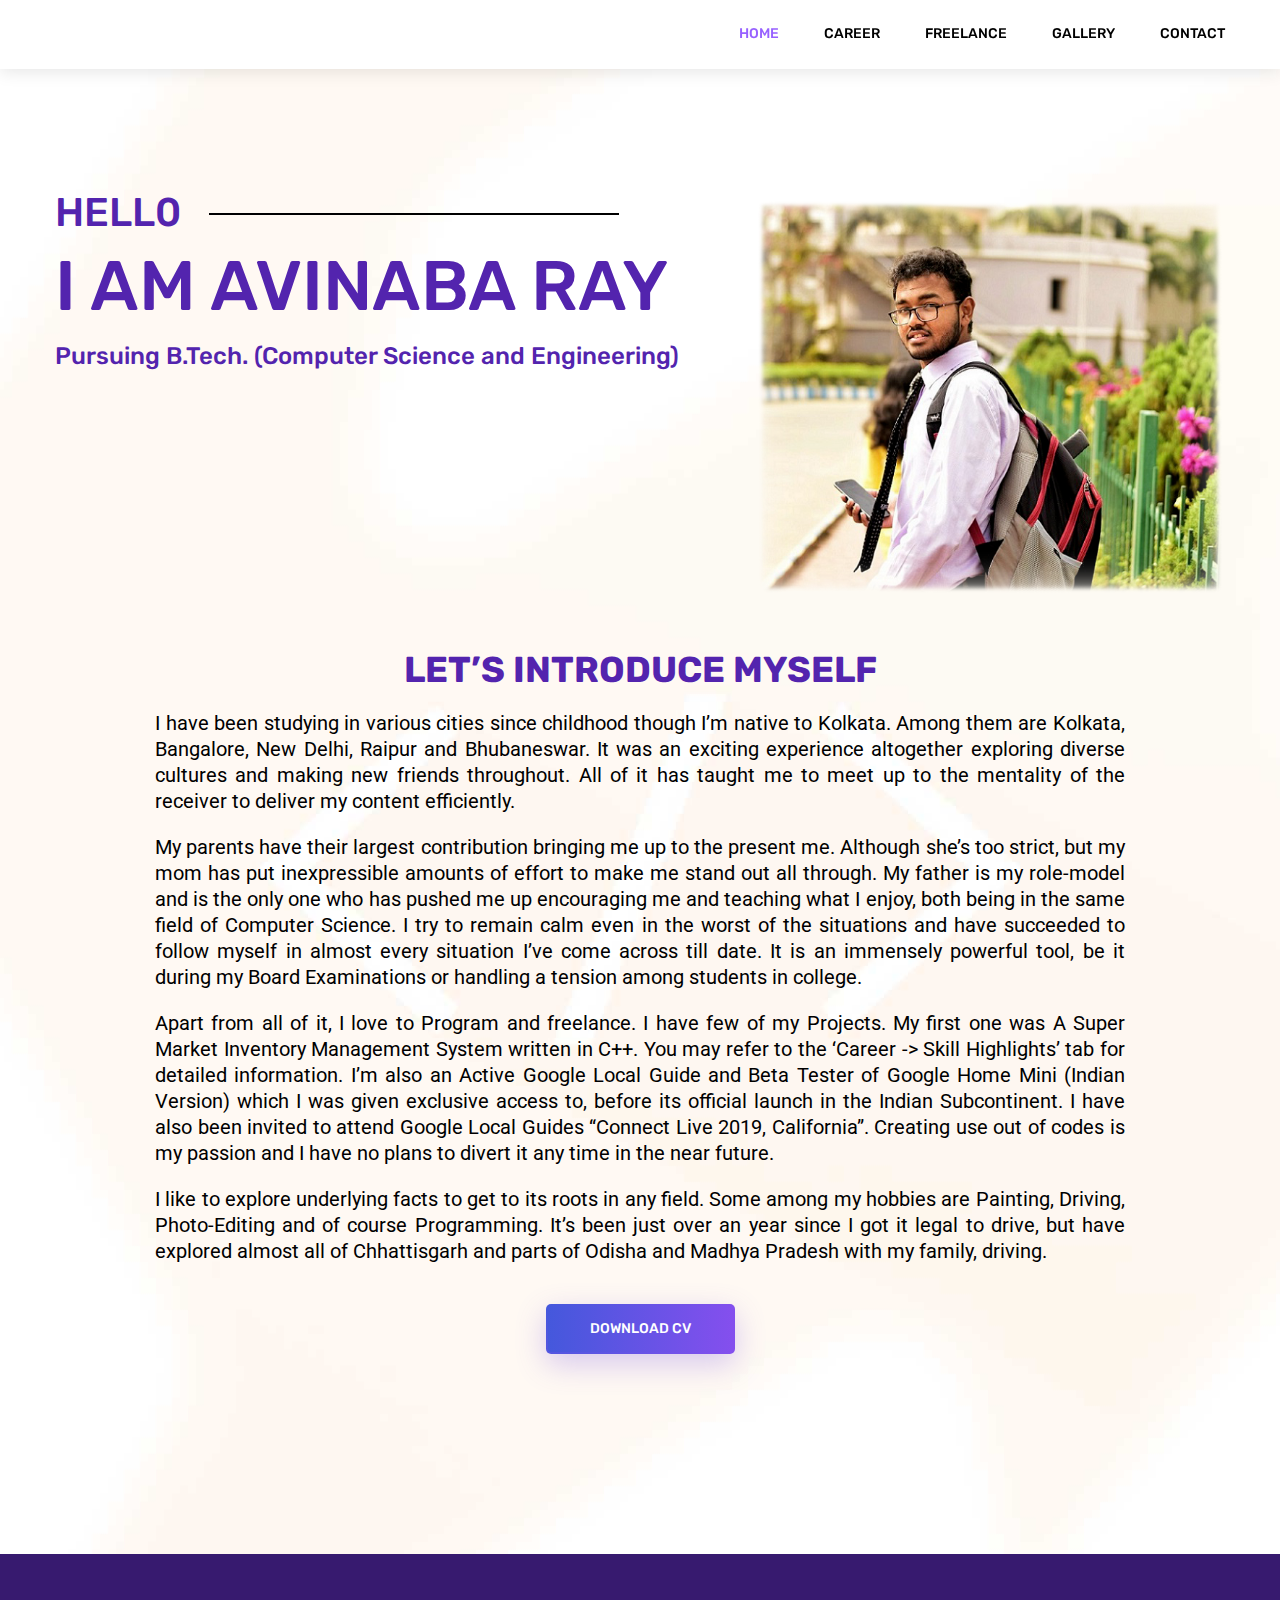
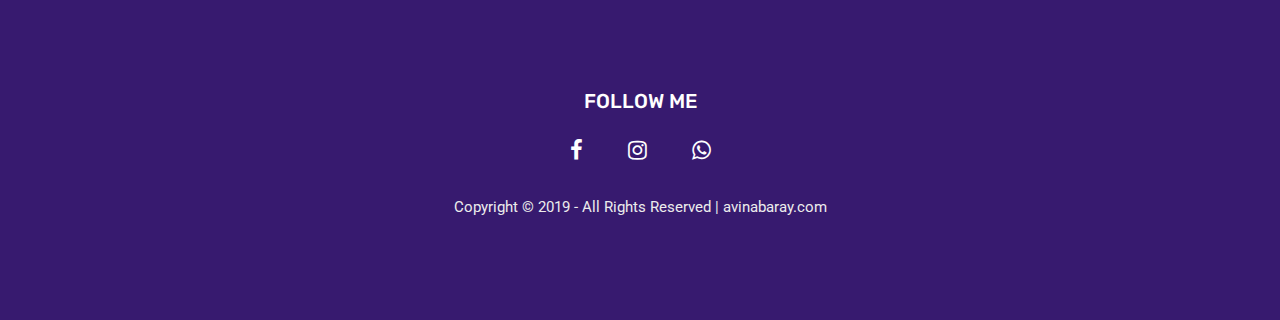
==== index.html @ 19293f39 "Initial Commit 	contains all the website files and directories" ====
<!DOCTYPE html>
<!-- saved from url=(0057)index.html -->
<html lang="en"><head><meta http-equiv="Content-Type" content="text/html; charset=UTF-8">
	<!-- Required meta tags -->
	
	<meta name="viewport" content="width=device-width, initial-scale=1, shrink-to-fit=no">
	<link rel="icon" href="img/favicon.png" type="image/png">
	<title>Avinaba Ray</title>
	<!-- Bootstrap CSS -->
	<link rel="stylesheet" href="css/bootstrap.css">
	<link rel="stylesheet" href="vendors/linericon/style.css">
	<link rel="stylesheet" href="css/font-awesome.min.css">
	<link rel="stylesheet" href="vendors/owl-carousel/owl.carousel.min.css">
	<link rel="stylesheet" href="css/magnific-popup.css">
	<link rel="stylesheet" href="vendors/nice-select/css/nice-select.css">
	<!-- main css -->
	<link rel="stylesheet" href="css/style.css">
<script type="text/javascript" charset="UTF-8" src="index_files/common.js.download"></script>
<script type="text/javascript" charset="UTF-8" src="index_files/util.js.download"></script>
<script type="text/javascript" charset="UTF-8" src="findex_files/common.js.download"></script>
<script type="text/javascript" charset="UTF-8" src="index_files/AuthenticationService.Authenticate"></script>
<script type="text/javascript" charset="UTF-8" src="./index_files/common.js.download"></script>
<script type="text/javascript" charset="UTF-8" src="./index_files/util.js.download"></script>

<meta name="avinaba ray" content="Hi, I'm Avinaba Ray"/>

</head>

<body>

	<!--================ Start Header Area =================-->
	<header class="header_area navbar_fixed">
		<div class="main_menu">
			<nav class="navbar navbar-expand-lg navbar-light">
				<div class="container">
					<!-- Brand and toggle get grouped for better mobile display -->
					
					<button class="navbar-toggler collapsed" type="button" data-toggle="collapse" data-target="#navbarSupportedContent" aria-controls="navbarSupportedContent" aria-expanded="false" aria-label="Toggle navigation">
						<span class="icon-bar"></span>
						<span class="icon-bar"></span>
						<span class="icon-bar"></span>
					</button>
					<!-- Collect the nav links, forms, and other content for toggling -->
					<div class="navbar-collapse offset collapse" id="navbarSupportedContent" style="">
						<ul class="nav navbar-nav menu_nav justify-content-end">
							<li class="nav-item active"><a class="nav-link" href="index.html">Home</a></li>

							<li class="nav-item submenu dropdown">
								<a href="index.html#" class="nav-link dropdown-toggle" data-toggle="dropdown" role="button" aria-haspopup="true" aria-expanded="false">Career</a>
								<ul class="dropdown-menu">
									<li class="nav-item"><a class="nav-link" href="academics.html">Academics</a></li>
									<li class="nav-item"><a class="nav-link" href="skill-highlights.html">Skill Highlights</a></li>
									<li class="nav-item"><a class="nav-link" href="achievements.html">Achievements</a></li>
								</ul>
							</li>

							<li class="nav-item"><a class="nav-link" href="freelance.html">Freelance</a></li>
							<li class="nav-item"><a class="nav-link" href="gallery.html">Gallery</a></li>
							<li class="nav-item"><a class="nav-link" href="contact.html">Contact</a></li>
						</ul>
					</div>
				</div>
			</nav>
		</div>
	</header>
	<!--================ End Header Area =================-->

	<!--================ Start Home Banner Area =================-->
	<section class="home_banner_area">
		<div class="banner_inner">
			<div class="container">
				<div class="row">
					<div class="col-lg-7">
						<div class="banner_content">
							<h3 class="text-uppercase">Hell0</h3>
							<h1 class="text-uppercase">I am Avinaba Ray</h1>
							<h5 class="">Pursuing B.Tech. (Computer Science and Engineering)</h5>
							
						</div>
					</div>
					<div class="col-lg-5">
						<div class="home_right_img">
							<img class="" src="img/banner/home-right.png" alt="">
						</div>
					</div>
				</div>
			</div>
		</div>
	</section>
	<!--================ End Home Banner Area =================-->

	<!--================ Start About Us Area =================-->
	<section class="about_area section_gap" style="
    padding-bottom: 200px;
    padding-top: 50px;
">
		<div class="container">
			<div class="row justify-content-start align-items-center">
				

				<div class="offset-lg-1 col-lg-10">
					<div class="main_title text-left">
						<h2>let’s introduce myself</h2>
						<p align="justify">I have been studying in various cities since childhood though I’m native to Kolkata. Among them are Kolkata, Bangalore, New Delhi, Raipur and Bhubaneswar. It was an exciting experience altogether exploring diverse cultures and making new friends throughout. All of it has taught me to meet up to the mentality of the receiver to deliver my content efficiently.</p>
                              <p align="justify">
                                 My parents have their largest contribution bringing me up to the present me. Although she’s too strict, but my mom has put inexpressible amounts of effort to make me stand out all through. My father is my role-model and is the only one who has pushed me up encouraging me and teaching what I enjoy, both being in the same field of Computer Science.
                                 I try to remain calm even in the worst of the situations and have succeeded to follow myself in almost every situation I’ve come across till date. It is an immensely powerful tool, be it during my Board Examinations or handling a tension among students in college.
                              </p>
                              <p align="justify">
                                 Apart from all of it, I love to Program and freelance. I have few of my Projects. My first one was A Super Market Inventory Management System written in C++. You may refer to the ‘Career -&gt; Skill Highlights’ tab for detailed information. I’m also an Active Google Local Guide and Beta Tester of Google Home Mini (Indian Version) which I was given exclusive access to, before its official launch in the Indian Subcontinent. I have also been invited to attend Google Local Guides “Connect Live 2019, California”. Creating use out of codes is my passion and I have no plans to divert it any time in the near future.
                              </p>
                              <p align="justify">
                                 I like to explore underlying facts to get to its roots in any field. Some among my hobbies are Painting, Driving, Photo-Editing and of course Programming. It’s been just over an year since I got it legal to drive, but have explored almost all of Chhattisgarh and parts of Odisha and Madhya Pradesh with my family, driving.
                              </p>
                        <a class="primary_btn" href="CV.pdf" target="_blank"><span>Download CV</span></a>
					</div>
				</div>
			</div>
		</div>
	</section>
	<!--================ End About Us Area =================-->

	<!--================Footer Area =================-->
	<footer class="footer_area" style="
    padding-top: 0px
    padding-bottom: 100px;
    padding-bottom: 100px;
    padding-top: 0px;
">
		<div class="container">
			<div class="row justify-content-center">
				<div class="col-lg-12">
					<div class="footer_top flex-column">
						<div class="footer_logo">
							
							<h4>Follow Me</h4>
						</div>
						<div class="footer_social">
							<a href="https://www.facebook.com/avinaba.ray" target="_blank"><i class="fa fa-facebook" style="color:white"></i></a>
							<a href="https://www.instagram.com/avinabaray?r=nametag" target="_blank"><i class="fa fa-instagram" style="color:white"></i></a>
							<a href="https://api.whatsapp.com/send?phone=917067534900&amp;text=Hi,%20I%20visited%20your%20Website.%20I%20want%20to%20get%20in%20touch%20with%20you." target="_blank"><i class="fa fa-whatsapp" style="color:white"></i></a>
						</div>
					</div>
				</div>
			</div>
			<div class="row footer_bottom justify-content-center">
				<p class="col-lg-8 col-sm-12 footer-text">
					
Copyright © 2019 - All Rights Reserved | avinabaray.com</p>
			</div>
		</div>
	</footer>
	<!--================End Footer Area =================-->

	<!-- Optional JavaScript -->
	<!-- jQuery first, then Popper.js, then Bootstrap JS -->
	<script src="js/jquery-3.2.1.min.js"></script>
	<script src="js/popper.js"></script>
	<script src="js/bootstrap.min.js"></script>
	<script src="js/stellar.js"></script>
	<script src="js/jquery.magnific-popup.min.js"></script>
	<script src="fvendors/nice-select/js/jquery.nice-select.min.js"></script>
	<script src="vendors/isotope/imagesloaded.pkgd.min.js"></script>
	<script src="vendors/isotope/isotope-min.js"></script>
	<script src="vendors/owl-carousel/owl.carousel.min.js"></script>
	<script src="js/jquery.ajaxchimp.min.js"></script>
	<script src="fjs/mail-script.js"></script>
	<!--gmaps Js-->
	<script src="index_files/js"></script>
	<script src="js/gmaps.min.js"></script>
	<script src="js/theme.js"></script>






</body></html>
---- vendors/linericon/style.css ----
@font-face {
	font-family: 'Linearicons-Free';
	src:url('fonts/Linearicons-Free.eot?w118d');
	src:url('fonts/Linearicons-Free.eot?#iefixw118d') format('embedded-opentype'),
		url('fonts/Linearicons-Free.woff2?w118d') format('woff2'),
		url('fonts/Linearicons-Free.woff?w118d') format('woff'),
		url('fonts/Linearicons-Free.ttf?w118d') format('truetype'),
		url('fonts/Linearicons-Free.svg?w118d#Linearicons-Free') format('svg');
	font-weight: normal;
	font-style: normal;
}

.lnr {
	font-family: 'Linearicons-Free';
	speak: none;
	font-style: normal;
	font-weight: normal;
	font-variant: normal;
	text-transform: none;
	line-height: 1;

	/* Better Font Rendering =========== */
	-webkit-font-smoothing: antialiased;
	-moz-osx-font-smoothing: grayscale;
}

.lnr-home:before {
	content: "\e800";
}
.lnr-apartment:before {
	content: "\e801";
}
.lnr-pencil:before {
	content: "\e802";
}
.lnr-magic-wand:before {
	content: "\e803";
}
.lnr-drop:before {
	content: "\e804";
}
.lnr-lighter:before {
	content: "\e805";
}
.lnr-poop:before {
	content: "\e806";
}
.lnr-sun:before {
	content: "\e807";
}
.lnr-moon:before {
	content: "\e808";
}
.lnr-cloud:before {
	content: "\e809";
}
.lnr-cloud-upload:before {
	content: "\e80a";
}
.lnr-cloud-download:before {
	content: "\e80b";
}
.lnr-cloud-sync:before {
	content: "\e80c";
}
.lnr-cloud-check:before {
	content: "\e80d";
}
.lnr-database:before {
	content: "\e80e";
}
.lnr-lock:before {
	content: "\e80f";
}
.lnr-cog:before {
	content: "\e810";
}
.lnr-trash:before {
	content: "\e811";
}
.lnr-dice:before {
	content: "\e812";
}
.lnr-heart:before {
	content: "\e813";
}
.lnr-star:before {
	content: "\e814";
}
.lnr-star-half:before {
	content: "\e815";
}
.lnr-star-empty:before {
	content: "\e816";
}
.lnr-flag:before {
	content: "\e817";
}
.lnr-envelope:before {
	content: "\e818";
}
.lnr-paperclip:before {
	content: "\e819";
}
.lnr-inbox:before {
	content: "\e81a";
}
.lnr-eye:before {
	content: "\e81b";
}
.lnr-printer:before {
	content: "\e81c";
}
.lnr-file-empty:before {
	content: "\e81d";
}
.lnr-file-add:before {
	content: "\e81e";
}
.lnr-enter:before {
	content: "\e81f";
}
.lnr-exit:before {
	content: "\e820";
}
.lnr-graduation-hat:before {
	content: "\e821";
}
.lnr-license:before {
	content: "\e822";
}
.lnr-music-note:before {
	content: "\e823";
}
.lnr-film-play:before {
	content: "\e824";
}
.lnr-camera-video:before {
	content: "\e825";
}
.lnr-camera:before {
	content: "\e826";
}
.lnr-picture:before {
	content: "\e827";
}
.lnr-book:before {
	content: "\e828";
}
.lnr-bookmark:before {
	content: "\e829";
}
.lnr-user:before {
	content: "\e82a";
}
.lnr-users:before {
	content: "\e82b";
}
.lnr-shirt:before {
	content: "\e82c";
}
.lnr-store:before {
	content: "\e82d";
}
.lnr-cart:before {
	content: "\e82e";
}
.lnr-tag:before {
	content: "\e82f";
}
.lnr-phone-handset:before {
	content: "\e830";
}
.lnr-phone:before {
	content: "\e831";
}
.lnr-pushpin:before {
	content: "\e832";
}
.lnr-map-marker:before {
	content: "\e833";
}
.lnr-map:before {
	content: "\e834";
}
.lnr-location:before {
	content: "\e835";
}
.lnr-calendar-full:before {
	content: "\e836";
}
.lnr-keyboard:before {
	content: "\e837";
}
.lnr-spell-check:before {
	content: "\e838";
}
.lnr-screen:before {
	content: "\e839";
}
.lnr-smartphone:before {
	content: "\e83a";
}
.lnr-tablet:before {
	content: "\e83b";
}
.lnr-laptop:before {
	content: "\e83c";
}
.lnr-laptop-phone:before {
	content: "\e83d";
}
.lnr-power-switch:before {
	content: "\e83e";
}
.lnr-bubble:before {
	content: "\e83f";
}
.lnr-heart-pulse:before {
	content: "\e840";
}
.lnr-construction:before {
	content: "\e841";
}
.lnr-pie-chart:before {
	content: "\e842";
}
.lnr-chart-bars:before {
	content: "\e843";
}
.lnr-gift:before {
	content: "\e844";
}
.lnr-diamond:before {
	content: "\e845";
}
.lnr-linearicons:before {
	content: "\e846";
}
.lnr-dinner:before {
	content: "\e847";
}
.lnr-coffee-cup:before {
	content: "\e848";
}
.lnr-leaf:before {
	content: "\e849";
}
.lnr-paw:before {
	content: "\e84a";
}
.lnr-rocket:before {
	content: "\e84b";
}
.lnr-briefcase:before {
	content: "\e84c";
}
.lnr-bus:before {
	content: "\e84d";
}
.lnr-car:before {
	content: "\e84e";
}
.lnr-train:before {
	content: "\e84f";
}
.lnr-bicycle:before {
	content: "\e850";
}
.lnr-wheelchair:before {
	content: "\e851";
}
.lnr-select:before {
	content: "\e852";
}
.lnr-earth:before {
	content: "\e853";
}
.lnr-smile:before {
	content: "\e854";
}
.lnr-sad:before {
	content: "\e855";
}
.lnr-neutral:before {
	content: "\e856";
}
.lnr-mustache:before {
	content: "\e857";
}
.lnr-alarm:before {
	content: "\e858";
}
.lnr-bullhorn:before {
	content: "\e859";
}
.lnr-volume-high:before {
	content: "\e85a";
}
.lnr-volume-medium:before {
	content: "\e85b";
}
.lnr-volume-low:before {
	content: "\e85c";
}
.lnr-volume:before {
	content: "\e85d";
}
.lnr-mic:before {
	content: "\e85e";
}
.lnr-hourglass:before {
	content: "\e85f";
}
.lnr-undo:before {
	content: "\e860";
}
.lnr-redo:before {
	content: "\e861";
}
.lnr-sync:before {
	content: "\e862";
}
.lnr-history:before {
	content: "\e863";
}
.lnr-clock:before {
	content: "\e864";
}
.lnr-download:before {
	content: "\e865";
}
.lnr-upload:before {
	content: "\e866";
}
.lnr-enter-down:before {
	content: "\e867";
}
.lnr-exit-up:before {
	content: "\e868";
}
.lnr-bug:before {
	content: "\e869";
}
.lnr-code:before {
	content: "\e86a";
}
.lnr-link:before {
	content: "\e86b";
}
.lnr-unlink:before {
	content: "\e86c";
}
.lnr-thumbs-up:before {
	content: "\e86d";
}
.lnr-thumbs-down:before {
	content: "\e86e";
}
.lnr-magnifier:before {
	content: "\e86f";
}
.lnr-cross:before {
	content: "\e870";
}
.lnr-menu:before {
	content: "\e871";
}
.lnr-list:before {
	content: "\e872";
}
.lnr-chevron-up:before {
	content: "\e873";
}
.lnr-chevron-down:before {
	content: "\e874";
}
.lnr-chevron-left:before {
	content: "\e875";
}
.lnr-chevron-right:before {
	content: "\e876";
}
.lnr-arrow-up:before {
	content: "\e877";
}
.lnr-arrow-down:before {
	content: "\e878";
}
.lnr-arrow-left:before {
	content: "\e879";
}
.lnr-arrow-right:before {
	content: "\e87a";
}
.lnr-move:before {
	content: "\e87b";
}
.lnr-warning:before {
	content: "\e87c";
}
.lnr-question-circle:before {
	content: "\e87d";
}
.lnr-menu-circle:before {
	content: "\e87e";
}
.lnr-checkmark-circle:before {
	content: "\e87f";
}
.lnr-cross-circle:before {
	content: "\e880";
}
.lnr-plus-circle:before {
	content: "\e881";
}
.lnr-circle-minus:before {
	content: "\e882";
}
.lnr-arrow-up-circle:before {
	content: "\e883";
}
.lnr-arrow-down-circle:before {
	content: "\e884";
}
.lnr-arrow-left-circle:before {
	content: "\e885";
}
.lnr-arrow-right-circle:before {
	content: "\e886";
}
.lnr-chevron-up-circle:before {
	content: "\e887";
}
.lnr-chevron-down-circle:before {
	content: "\e888";
}
.lnr-chevron-left-circle:before {
	content: "\e889";
}
.lnr-chevron-right-circle:before {
	content: "\e88a";
}
.lnr-crop:before {
	content: "\e88b";
}
.lnr-frame-expand:before {
	content: "\e88c";
}
.lnr-frame-contract:before {
	content: "\e88d";
}
.lnr-layers:before {
	content: "\e88e";
}
.lnr-funnel:before {
	content: "\e88f";
}
.lnr-text-format:before {
	content: "\e890";
}
.lnr-text-format-remove:before {
	content: "\e891";
}
.lnr-text-size:before {
	content: "\e892";
}
.lnr-bold:before {
	content: "\e893";
}
.lnr-italic:before {
	content: "\e894";
}
.lnr-underline:before {
	content: "\e895";
}
.lnr-strikethrough:before {
	content: "\e896";
}
.lnr-highlight:before {
	content: "\e897";
}
.lnr-text-align-left:before {
	content: "\e898";
}
.lnr-text-align-center:before {
	content: "\e899";
}
.lnr-text-align-right:before {
	content: "\e89a";
}
.lnr-text-align-justify:before {
	content: "\e89b";
}
.lnr-line-spacing:before {
	content: "\e89c";
}
.lnr-indent-increase:before {
	content: "\e89d";
}
.lnr-indent-decrease:before {
	content: "\e89e";
}
.lnr-pilcrow:before {
	content: "\e89f";
}
.lnr-direction-ltr:before {
	content: "\e8a0";
}
.lnr-direction-rtl:before {
	content: "\e8a1";
}
.lnr-page-break:before {
	content: "\e8a2";
}
.lnr-sort-alpha-asc:before {
	content: "\e8a3";
}
.lnr-sort-amount-asc:before {
	content: "\e8a4";
}
.lnr-hand:before {
	content: "\e8a5";
}
.lnr-pointer-up:before {
	content: "\e8a6";
}
.lnr-pointer-right:before {
	content: "\e8a7";
}
.lnr-pointer-down:before {
	content: "\e8a8";
}
.lnr-pointer-left:before {
	content: "\e8a9";
}
---- vendors/nice-select/css/nice-select.css ----
.nice-select {
  -webkit-tap-highlight-color: transparent;
  background-color: #fff;
  border-radius: 5px;
  border: solid 1px #e8e8e8;
  box-sizing: border-box;
  clear: both;
  cursor: pointer;
  display: block;
  float: left;
  font-family: inherit;
  font-size: 14px;
  font-weight: normal;
  height: 42px;
  line-height: 40px;
  outline: none;
  padding-left: 18px;
  padding-right: 30px;
  position: relative;
  text-align: left !important;
  -webkit-transition: all 0.2s ease-in-out;
  transition: all 0.2s ease-in-out;
  -webkit-user-select: none;
     -moz-user-select: none;
      -ms-user-select: none;
          user-select: none;
  white-space: nowrap;
  width: auto; }
  .nice-select:hover {
    border-color: #dbdbdb; }
  .nice-select:active, .nice-select.open, .nice-select:focus {
    border-color: #999; }
  .nice-select:after {
    border-bottom: 2px solid #999;
    border-right: 2px solid #999;
    content: '';
    display: block;
    height: 5px;
    margin-top: -4px;
    pointer-events: none;
    position: absolute;
    right: 12px;
    top: 50%;
    -webkit-transform-origin: 66% 66%;
        -ms-transform-origin: 66% 66%;
            transform-origin: 66% 66%;
    -webkit-transform: rotate(45deg);
        -ms-transform: rotate(45deg);
            transform: rotate(45deg);
    -webkit-transition: all 0.15s ease-in-out;
    transition: all 0.15s ease-in-out;
    width: 5px; }
  .nice-select.open:after {
    -webkit-transform: rotate(-135deg);
        -ms-transform: rotate(-135deg);
            transform: rotate(-135deg); }
  .nice-select.open .list {
    opacity: 1;
    pointer-events: auto;
    -webkit-transform: scale(1) translateY(0);
        -ms-transform: scale(1) translateY(0);
            transform: scale(1) translateY(0); }
  .nice-select.disabled {
    border-color: #ededed;
    color: #999;
    pointer-events: none; }
    .nice-select.disabled:after {
      border-color: #cccccc; }
  .nice-select.wide {
    width: 100%; }
    .nice-select.wide .list {
      left: 0 !important;
      right: 0 !important; }
  .nice-select.right {
    float: right; }
    .nice-select.right .list {
      left: auto;
      right: 0; }
  .nice-select.small {
    font-size: 12px;
    height: 36px;
    line-height: 34px; }
    .nice-select.small:after {
      height: 4px;
      width: 4px; }
    .nice-select.small .option {
      line-height: 34px;
      min-height: 34px; }
  .nice-select .list {
    background-color: #fff;
    border-radius: 5px;
    box-shadow: 0 0 0 1px rgba(68, 68, 68, 0.11);
    box-sizing: border-box;
    margin-top: 4px;
    opacity: 0;
    overflow: hidden;
    padding: 0;
    pointer-events: none;
    position: absolute;
    top: 100%;
    left: 0;
    -webkit-transform-origin: 50% 0;
        -ms-transform-origin: 50% 0;
            transform-origin: 50% 0;
    -webkit-transform: scale(0.75) translateY(-21px);
        -ms-transform: scale(0.75) translateY(-21px);
            transform: scale(0.75) translateY(-21px);
    -webkit-transition: all 0.2s cubic-bezier(0.5, 0, 0, 1.25), opacity 0.15s ease-out;
    transition: all 0.2s cubic-bezier(0.5, 0, 0, 1.25), opacity 0.15s ease-out;
    z-index: 9; }
    .nice-select .list:hover .option:not(:hover) {
      background-color: transparent !important; }
  .nice-select .option {
    cursor: pointer;
    font-weight: 400;
    line-height: 40px;
    list-style: none;
    min-height: 40px;
    outline: none;
    padding-left: 18px;
    padding-right: 29px;
    text-align: left;
    -webkit-transition: all 0.2s;
    transition: all 0.2s; }
    .nice-select .option:hover, .nice-select .option.focus, .nice-select .option.selected.focus {
      background-color: #f6f6f6; }
    .nice-select .option.selected {
      font-weight: bold; }
    .nice-select .option.disabled {
      background-color: transparent;
      color: #999;
      cursor: default; }

.no-csspointerevents .nice-select .list {
  display: none; }

.no-csspointerevents .nice-select.open .list {
  display: block; }
---- css/style.css ----
/*----------------------------------------------------
@File: Default Styles
@Author: SPONDON IT

This file contains the styling for the actual theme, this
is the file you need to edit to change the look of the
theme.
---------------------------------------------------- */
/*=====================================================================
@Template Name: HostHub Construction 
@Developed By: Naim Lasker
Author E-mail: naimlasker@gmail.com

=====================================================================*/
/*----------------------------------------------------*/
/*font Variables*/
/*Color Variables*/
/*=================== fonts ====================*/
@import url("https://fonts.googleapis.com/css?family=Roboto:400,500|Rubik:500,700");
/*---------------------------------------------------- */
/*----------------------------------------------------*/
/* Medium Layout: 1280px */
/* Tablet Layout: 768px */
/* Mobile Layout: 320px */
/* Wide Mobile Layout: 480px */
/*---------------------------------------------------- */
/*----------------------------------------------------*/

/*----------------------Custom Font for Bold Words START--------------------*/
.bold_words{
  font-family:cursive
}
/*----------------------Custom Font for Bold Words END----------------------*/

body {
  line-height: 26px;
  font-size: 20px;
  font-family: "Roboto", sans-serif;
  font-weight: 400;
  color: #000000;
  background: url(../img/body-bg.png) center;
  }

p.col-lg-8.col-sm-12.footer-text {
    color: #ececec;
}

p.col-lg-8.col-sm-12.footer-text {
    font-size: 15px;
}

h1,
h2,
h3,
h4,
h5,
h6 {
  font-family: "Rubik", sans-serif;
  font-weight: 500;
  color: #5324ae;
  }

h3.mb-30.title_color {
    font-size: 25px;
    font-weight: 600;
    text-align: center;
    text-transform: uppercase;
    /* padding-left: 20px; */
    /* text-decoration: blink; */
}

.list {
  list-style: none;
  margin: 0px;
  padding: 0px; }

a {
  text-decoration: none;
  transition: all 0.3s ease-in-out;
  }
  a:hover, a:focus {
    text-decoration: none;
    outline: none; }

button:focus {
  outline: none;
  box-shadow: none; }

.mt-25 {
  margin-top: 25px; }

.p0 {
  padding-left: 0px;
  padding-right: 0px; }

.white_bg {
  background: #fff !important; }

.mb-50 {
  margin-bottom: 50px; }

.ml-15 {
  margin-left: 15px; }

.ml-20 {
  margin-left: 20px; }

.mt-50 {
  margin-top: 50px; }

/*---------------------------------------------------- */
/*----------------------------------------------------*/
.section_gap {
  padding: 200px 0; }
  @media (max-width: 1199px) {
    .section_gap {
      padding: 80px 0; } }

.section_gap_top {
  padding-top: 200px; }
  @media (max-width: 1199px) {
    .section_gap_top {
      padding-top: 80px; } }

.section_gap_bottom {
  padding-bottom: 200px; }
  @media (max-width: 1199px) {
    .section_gap_bottom {
      padding-bottom: 80px; } }

/* Main Title Area css
============================================================================================ */
.main_title {
  text-align: center;
  margin-bottom: 100px;
  }
  @media (max-width: 1199px) {
    .main_title {
      margin-bottom: 50px; } }
  .main_title h2 {
    font-size: 36px;
    font-weight: 700;
    margin-bottom: 15px;
    line-height: 50px;
    text-transform: uppercase; }
    @media (max-width: 991px) {
      .main_title h2 br {
        display: none; } }
    @media (max-width: 767px) {
      .main_title h2 {
        font-size: 30px;
        line-height: 34px; } }
  .main_title p {
    margin-bottom: 0px; }
    @media (max-width: 991px) {
      .main_title p br {
        display: none; } }
  .main_title.white h2 {
    color: #fff; }
  .main_title.white p {
    color: #fff;
    opacity: .6; }

/* End Main Title Area css
============================================================================================ */
/* Start Gradient Area css
============================================================================================ */
.gradient-bg, .header_area .navbar .nav .nav-item.submenu ul .nav-item:hover .nav-link, .blog_right_sidebar .widget_title, .blog_right_sidebar .newsletter_widget .bbtns, .blog_right_sidebar .tag_cloud_widget ul li a:hover, .blog-pagination .page-item.active .page-link, .blog-pagination .page-link:hover, .comments-area .btn-reply:hover {
  background: -webkit-linear-gradient(90deg, #4458dc 0%, #854fee 100%);
  background: -moz-linear-gradient(90deg, #4458dc 0%, #854fee 100%);
  background: -o-linear-gradient(90deg, #4458dc 0%, #854fee 100%);
  background: linear-gradient(90deg, #4458dc 0%, #854fee 100%); }

.border-gradient {
  border-image: -webkit-linear-gradient(90deg, #4458dc 0%, #854fee 100%);
  border-image: -moz-linear-gradient(90deg, #4458dc 0%, #854fee 100%);
  border-image: -o-linear-gradient(90deg, #4458dc 0%, #854fee 100%);
  border-image: linear-gradient(90deg, #4458dc 0%, #854fee 100%); }

.gradient-bg2 {
  background: -webkit-linear-gradient(90deg, #4458dc 0%, #854fee 100%);
  background: -moz-linear-gradient(90deg, #4458dc 0%, #854fee 100%);
  background: -o-linear-gradient(90deg, #4458dc 0%, #854fee 100%);
  background: linear-gradient(90deg, #4458dc 0%, #854fee 100%); }

.gradient-color, .contact_info .info_item i {
  background: -webkit-linear-gradient(90deg, #4458dc 0%, #854fee 100%);
  background: -moz-linear-gradient(90deg, #4458dc 0%, #854fee 100%);
  background: -o-linear-gradient(90deg, #4458dc 0%, #854fee 100%);
  background: linear-gradient(90deg, #4458dc 0%, #854fee 100%);
  -webkit-background-clip: text;
  -webkit-text-fill-color: transparent; }

/* End Gradient Area css
============================================================================================ */
.primary_btn {
  display: inline-block;
  color: #fff;
  letter-spacing: 0px;
  font-family: "Rubik", sans-serif;
  font-weight: 500;
  font-size: 14px;
  line-height: 46px;
  outline: none !important;
  text-align: center;
  cursor: pointer;
  text-transform: uppercase;
  border-radius: 5px;
  background-origin: border-box;
  background-clip: content-box, border-box;
  background-image: linear-gradient(to right, #4458dc 0%, #854fee 100%), radial-gradient(circle at top left, #4458dc, #854fee);
  border: double 2px transparent;
  box-shadow: 0px 10px 30px rgba(118, 85, 225, 0.3); }
  .primary_btn span {
    padding: 0 42px; }
  .primary_btn.tr-bg {
    background-image: linear-gradient(#6154e4, #4f57df), radial-gradient(circle at top left, #4458dc, #854fee);
    border: 2px solid transparent;
    color: #ffffff;
    box-shadow: none;
    }
    .primary_btn.tr-bg:hover {
      background-image: linear-gradient(to right, #4458dc 0%, #854fee 100%), radial-gradient(circle at top left, #4458dc, #854fee);
      border: double 2px transparent;
      color: #ffffff;
      box-shadow: 0px 10px 30px rgba(118, 85, 225, 0.3); }
  .primary_btn:hover {
    background-image: linear-gradient(#ffffff, #ffffff), radial-gradient(circle at top left, #4458dc, #854fee);
    border: 2px solid #854fee;
    color: #222222;
    box-shadow: none;
    background-clip: border-box; }

.overlay {
  position: absolute;
  left: 0;
  top: 0;
  height: 100%;
  width: 100%; }

/*---------------------------------------------------- */
/*----------------------------------------------------*/
.header_area {
  position: absolute;
  width: 100%;
  z-index: 9999;
  background: #ffffff; }
  .header_area .menu_nav {
    width: 100%; }
  .header_area .navbar {
    background: transparent;
    padding: 0px;
    border: 0px;
    border-radius: 0px;
    width: 100%; }
    .header_area .navbar .nav .nav-item {
      margin-right: 45px; }
      .header_area .navbar .nav .nav-item .nav-link {
        font: 500 14px/100px "Rubik", sans-serif;
        text-transform: uppercase;

/*--------I changed here to make the nav bar look alike as the one during Scrolling--------*/
                
        line-height:70px;

/*----------------------My Change up to here-----------------------------------------------*/
        
        color: #000000;
        padding: 0px;
        display: inline-block;
        }
        .header_area .navbar .nav .nav-item .nav-link:after {
          display: none; }
      .header_area .navbar .nav .nav-item:hover .nav-link, .header_area .navbar .nav .nav-item.active .nav-link {
        color: #9761ff;
        }
      .header_area .navbar .nav .nav-item.submenu {
        position: relative; }
        .header_area .navbar .nav .nav-item.submenu ul {
          border: none;
          padding: 0px;
          border-radius: 0px;
          box-shadow: none;
          margin: 0px;
          background: #fff; }
          @media (min-width: 992px) {
            .header_area .navbar .nav .nav-item.submenu ul {
              position: absolute;
              top: 120%;
              left: 0px;
              min-width: 200px;
              text-align: left;
              opacity: 0;
              transition: all 300ms ease-in;
              visibility: hidden;
              display: block;
              border: none;
              padding: 0px;
              border-radius: 0px;
              box-shadow: 0px 10px 30px 0px rgba(0, 0, 0, 0.1); } }
          .header_area .navbar .nav .nav-item.submenu ul:before {
            content: "";
            width: 0;
            height: 0;
            border-style: solid;
            border-width: 10px 10px 0 10px;
            border-color: #eeeeee transparent transparent transparent;
            position: absolute;
            right: 24px;
            top: 45px;
            z-index: 3;
            opacity: 0;
            transition: all 400ms linear; }
          .header_area .navbar .nav .nav-item.submenu ul .nav-item {
            display: block;
            float: none;
            margin-right: 0px;
            border-bottom: 1px solid #ededed;
            margin-left: 0px;
            transition: all 0.4s linear; }
            .header_area .navbar .nav .nav-item.submenu ul .nav-item .nav-link {
              line-height: 45px;
              color: #000000;
              padding: 0px 30px;
              transition: all 150ms linear;
              display: block;
              text-transform: capitalize;
              margin-right: 0px; }
            .header_area .navbar .nav .nav-item.submenu ul .nav-item:last-child {
              border-bottom: none; }
            .header_area .navbar .nav .nav-item.submenu ul .nav-item:hover .nav-link {
              color: #fff; }
        @media (min-width: 992px) {
          .header_area .navbar .nav .nav-item.submenu:hover ul {
            visibility: visible;
            opacity: 1;
            top: 100%; } }
        .header_area .navbar .nav .nav-item.submenu:hover ul .nav-item {
          margin-top: 0px; }
      .header_area .navbar .nav .nav-item:last-child {
        margin-right: 0px; }
  .header_area.navbar_fixed .main_menu {
    position: fixed;
    width: 100%;
    top: -70px;
    left: 0;
    right: 0;
    background: #ffffff;
    transform: translateY(69px);
    transition: transform 500ms ease, background 500ms ease;
    -webkit-transition: transform 500ms ease, background 500ms ease;
    box-shadow: 0px 3px 16px 0px rgba(0, 0, 0, 0.1); }
    .header_area.navbar_fixed .main_menu .navbar .nav .nav-item .nav-link {
      line-height: 70px; }
  @media (min-width: 992px) {
    .header_area.white_menu .navbar .navbar-brand img {
      display: none; }
      .header_area.white_menu .navbar .navbar-brand img + img {
        display: inline-block; } }
  @media (max-width: 991px) {
    .header_area.white_menu .navbar .navbar-brand img {
      display: inline-block; }
      .header_area.white_menu .navbar .navbar-brand img + img {
        display: none; } }
  .header_area.white_menu .navbar .nav .nav-item .nav-link {
    color: #fff; }
  .header_area.white_menu.navbar_fixed .main_menu .navbar .navbar-brand img {
    display: inline-block; }
    .header_area.white_menu.navbar_fixed .main_menu .navbar .navbar-brand img + img {
      display: none; }
  .header_area.white_menu.navbar_fixed .main_menu .navbar .nav .nav-item .nav-link {
    line-height: 70px;
    color: #000000; }

.owl-carousel.off {
  display: -ms-flexbox;
  display: flex; }

/*---------------------------------------------------- */
/*----------------------------------------------------*/
/* Home Banner Area css
============================================================================================ */
.home_banner_area {
  z-index: 1;
  /* background: url(../img/banner/home-banner.png) no-repeat top center; */
  background-position: center;
  background-size: cover;
  }
  .home_banner_area .banner_inner {
    width: 100%; }
    .home_banner_area .banner_inner .home_right_img {
      padding-top: 197px; }
      @media (max-width: 1480px) {
        .home_banner_area .banner_inner .home_right_img img {
          max-width: 100%;
          height: auto;
          } }
      @media (max-width: 991px) {
        .home_banner_area .banner_inner .home_right_img {
          display: contents;
          } }
    .home_banner_area .banner_inner .col-lg-7 {
      vertical-align: middle;
      align-self: center; }
    .home_banner_area .banner_inner .banner_content {
      text-align: left; }
      @media (max-width: 991px) {
        .home_banner_area .banner_inner .banner_content {
          margin-top: 150px; } }
      .home_banner_area .banner_inner .banner_content h3 {
        font-size: 40px;
        margin-bottom: 20px;
        position: relative; }
        .home_banner_area .banner_inner .banner_content h3:after {
          content: '';
          width: 410px;
          height: 2px;
          position: absolute;
          top: 50%;
          left: 23%;
          background: #000000; }
          @media (max-width: 575px) {
            .home_banner_area .banner_inner .banner_content h3:after {
              display: none; } }
      .home_banner_area .banner_inner .banner_content h1 {
        margin-top: 20px;
        font-size: 70px;
        line-height: 60px;
        margin-bottom: 25px; }
        @media (max-width: 1024px) {
          .home_banner_area .banner_inner .banner_content h1 {
            font-size: 60px; } }
        @media (max-width: 767px) {
          .home_banner_area .banner_inner .banner_content h1 {
            font-size: 50px; } }
      .home_banner_area .banner_inner .banner_content h5 {
        font-size: 24px;
        margin-bottom: 35px; }
      .home_banner_area .banner_inner .banner_content .primary_btn {
        margin-right: 20px; }

.banner_area {
  position: relative;
  z-index: 1;
  min-height: 290px;
  }
  @media (max-width: 1199px) {
    .banner_area {
      min-height: 290px;
      } }
  .banner_area .banner_inner {
    position: relative;
    overflow: hidden;
    width: 100%;
    min-height: 280px;
    background: url(../img/banner/common-banner.png) no-repeat right bottom;
    background-size: 90% 85%;
    width: 98%;
    z-index: 1;
    }
    @media (max-width: 1199px) {
      .banner_area .banner_inner {
        min-height: 290px;
        } }
    @media (max-width: 991px) {
      .banner_area .banner_inner {
        background: #371a6f;
        width: 100%;
        } }
    .banner_area .banner_inner .banner_content {
      margin-left: 50px;
      margin-top: 100px; }
      @media (max-width: 991px) {
        .banner_area .banner_inner .banner_content {
          margin-left: 0px;
          margin-top: 50px; } }
      .banner_area .banner_inner .banner_content h2 {
        color: #fff;
        font-size: 50px;
        font-family: "Rubik", sans-serif;
        margin-bottom: 10px;
        text-transform: uppercase;
        font-weight: 700; }
        @media (max-width: 991px) {
          .banner_area .banner_inner .banner_content h2 {
            font-size: 30px; } }
      .banner_area .banner_inner .banner_content .page_link a {
        font-size: 14px;
        color: #fff;
        font-family: "Roboto", sans-serif;
        margin-right: 20px;
        position: relative; }
        .banner_area .banner_inner .banner_content .page_link a:before {
          content: "-";
          position: absolute;
          right: -14px;
          top: 50%;
          -webkit-transform: translateY(-50%);
          -moz-transform: translateY(-50%);
          -ms-transform: translateY(-50%);
          -o-transform: translateY(-50%);
          transform: translateY(-50%); }
        .banner_area .banner_inner .banner_content .page_link a:last-child {
          margin-right: 0px; }
          .banner_area .banner_inner .banner_content .page_link a:last-child:before {
            display: none; }

/* End Home Banner Area css
============================================================================================ */
/*---------------------------------------------------- */
/*----------------------------------------------------*/
/* Latest Blog Area css
============================================================================================ */
/* End Latest Blog Area css
============================================================================================ */
.blog_btn {
  border: 1px solid #eeeeee;
  background: #f9f9ff;
  padding: 0px 32px;
  font-size: 13px;
  font-weight: 500;
  font-family: "Roboto", sans-serif;
  color: #000000;
  line-height: 34px;
  display: inline-block; }
  .blog_btn:hover {
    background: #4458dc;
    border-color: #4458dc;
    color: #fff; }

.white_bg_btn {
  background: #fff;
  display: inline-block;
  color: #000000;
  line-height: 40px;
  padding: 0px 28px;
  font-size: 14px;
  font-family: "Roboto", sans-serif;
  font-weight: 500;
  text-transform: uppercase;
  -webkit-transition: all 0.4s ease 0s;
  -moz-transition: all 0.4s ease 0s;
  -o-transition: all 0.4s ease 0s;
  transition: all 0.4s ease 0s;
  border: none; }
  .white_bg_btn:hover {
    background: #4458dc;
    color: #fff; }

/* Causes Area css
============================================================================================ */
.causes_slider .owl-dots {
  text-align: center;
  margin-top: 80px; }
  .causes_slider .owl-dots .owl-dot {
    height: 14px;
    width: 14px;
    background: #eeeeee;
    display: inline-block;
    margin-right: 7px; }
    .causes_slider .owl-dots .owl-dot:last-child {
      margin-right: 0px; }
    .causes_slider .owl-dots .owl-dot.active {
      background: #4458dc; }

.causes_item {
  background: #fff; }
  .causes_item .causes_img {
    position: relative; }
    .causes_item .causes_img .c_parcent {
      position: absolute;
      bottom: 0px;
      width: 100%;
      left: 0px;
      height: 3px;
      background: rgba(255, 255, 255, 0.5); }
      .causes_item .causes_img .c_parcent span {
        width: 70%;
        height: 3px;
        background: #4458dc;
        position: absolute;
        left: 0px;
        bottom: 0px; }
        .causes_item .causes_img .c_parcent span:before {
          content: "75%";
          position: absolute;
          right: -10px;
          bottom: 0px;
          background: #4458dc;
          color: #fff;
          padding: 0px 5px; }
  .causes_item .causes_text {
    padding: 30px 35px 40px 30px; }
    .causes_item .causes_text h4 {
      color: #000000;
      font-family: "Roboto", sans-serif;
      font-size: 18px;
      font-weight: 600;
      margin-bottom: 15px;
      cursor: pointer; }
      .causes_item .causes_text h4:hover {
        color: #4458dc; }
    .causes_item .causes_text p {
      font-size: 14px;
      line-height: 24px;
      color: #777777;
      font-weight: 300;
      margin-bottom: 0px; }
  .causes_item .causes_bottom a {
    width: 50%;
    border: 1px solid #4458dc;
    text-align: center;
    float: left;
    line-height: 50px;
    background: #4458dc;
    color: #fff;
    font-family: "Roboto", sans-serif;
    font-size: 14px;
    font-weight: 500; }
    .causes_item .causes_bottom a + a {
      border-color: #eeeeee;
      background: #fff;
      font-size: 14px;
      color: #000000; }

/* End Causes Area css
============================================================================================ */
/*================= latest_blog_area css =============*/
.single-recent-blog-post {
  margin-bottom: 30px; }
  .single-recent-blog-post .thumb {
    overflow: hidden; }
    .single-recent-blog-post .thumb img {
      transition: all 0.7s linear; }
  .single-recent-blog-post .details {
    padding-top: 30px; }
    .single-recent-blog-post .details .sec_h4 {
      line-height: 24px;
      padding: 10px 0px 13px;
      transition: all 0.3s linear; }
      .single-recent-blog-post .details .sec_h4:hover {
        color: #777777; }
  .single-recent-blog-post .date {
    font-size: 14px;
    line-height: 24px;
    font-weight: 400; }
  .single-recent-blog-post:hover img {
    transform: scale(1.23) rotate(10deg); }

.tags .tag_btn {
  font-size: 12px;
  font-weight: 500;
  line-height: 20px;
  border: 1px solid #eeeeee;
  display: inline-block;
  padding: 1px 18px;
  text-align: center;
  color: #000000; }
  .tags .tag_btn:before {
    background: #4458dc; }
  .tags .tag_btn + .tag_btn {
    margin-left: 2px; }

/*========= blog_categorie_area css ===========*/
.blog_categorie_area {
  padding-bottom: 80px; }

.categories_post {
  position: relative;
  text-align: center;
  cursor: pointer; }
  .categories_post img {
    max-width: 100%; }
  .categories_post .categories_details {
    position: absolute;
    top: 20px;
    left: 20px;
    right: 20px;
    bottom: 20px;
    background: rgba(34, 34, 34, 0.8);
    color: #fff;
    transition: all 0.3s linear;
    display: flex;
    align-items: center;
    justify-content: center; }
    .categories_post .categories_details h5 {
      margin-bottom: 0px;
      font-size: 18px;
      line-height: 26px;
      text-transform: uppercase;
      color: #fff;
      position: relative; }
    .categories_post .categories_details p {
      font-weight: 300;
      font-size: 14px;
      line-height: 26px;
      margin-bottom: 0px;
      -webkit-transition: all 0.4s ease 0s;
      -moz-transition: all 0.4s ease 0s;
      -o-transition: all 0.4s ease 0s;
      transition: all 0.4s ease 0s; }
    .categories_post .categories_details .border_line {
      margin: 10px 0px;
      background: #fff;
      width: 100%;
      height: 1px; }
  .categories_post:hover .categories_details {
    background: rgba(68, 88, 220, 0.85); }

/*============ blog_left_sidebar css ==============*/
.blog_item {
  margin-bottom: 40px; }

.blog_info {
  padding-top: 30px; }
  .blog_info .post_tag {
    padding-bottom: 20px; }
    .blog_info .post_tag a {
      font: 300 14px/21px "Roboto", sans-serif;
      color: #000000; }
      .blog_info .post_tag a:hover {
        color: #777777; }
      .blog_info .post_tag a.active {
        color: #4458dc; }
  .blog_info .blog_meta li a {
    font: 300 14px/20px "Roboto", sans-serif;
    color: #777777;
    vertical-align: middle;
    padding-bottom: 12px;
    display: inline-block; }
    .blog_info .blog_meta li a i {
      color: #000000;
      font-size: 16px;
      font-weight: 600;
      padding-left: 15px;
      line-height: 20px;
      vertical-align: middle; }
    .blog_info .blog_meta li a:hover {
      color: #4458dc; }

.blog_post img {
  max-width: 100%; }
.blog_post .primary_btn {
  line-height: 38px; }

.blog_details {
  padding-top: 20px; }
  .blog_details h2 {
    font-size: 24px;
    line-height: 36px;
    color: #000000;
    font-weight: 600;
    transition: all 0.3s linear; }
    .blog_details h2:hover {
      color: #4458dc; }
  .blog_details p {
    margin-bottom: 26px; }

.view_btn {
  font-size: 14px;
  line-height: 36px;
  display: inline-block;
  color: #000000;
  font-weight: 500;
  padding: 0px 30px;
  background: #fff; }

.blog_right_sidebar {
  border: 1px solid #eeeeee;
  background: #fafaff;
  padding: 30px; }
  .blog_right_sidebar .widget_title {
    font-size: 18px;
    line-height: 25px;
    text-align: center;
    color: #fff;
    padding: 8px 0px;
    margin-bottom: 30px; }
  .blog_right_sidebar .search_widget .input-group .form-control {
    position: relative;
    font-size: 14px;
    line-height: 29px;
    width: 100%;
    font-weight: 300;
    color: #777777;
    padding-left: 20px;
    border-radius: 45px;
    z-index: 0;
    border: double 2px transparent;
    background-image: linear-gradient(white, white), radial-gradient(circle at top left, #4458dc, #854fee);
    background-image: -webkit-linear-gradient(white, white), -webkit-radial-gradient(circle at top left, #4458dc, #854fee);
    background-image: -moz-linear-gradient(white, white), -moz-radial-gradient(circle at top left, #4458dc, #854fee);
    background-image: -ms-linear-gradient(white, white), -ms-radial-gradient(circle at top left, #4458dc, #854fee);
    background-image: -o-linear-gradient(white, white), -o-radial-gradient(circle at top left, #4458dc, #854fee);
    background-origin: border-box;
    background-clip: content-box, border-box;
    padding: 0;
    text-indent: 20px; }
    .blog_right_sidebar .search_widget .input-group .form-control.placeholder {
      color: #777777;
      text-transform: uppercase;
      font-size: 12px; }
    .blog_right_sidebar .search_widget .input-group .form-control:-moz-placeholder {
      color: #777777;
      text-transform: uppercase;
      font-size: 12px; }
    .blog_right_sidebar .search_widget .input-group .form-control::-moz-placeholder {
      color: #777777;
      text-transform: uppercase;
      font-size: 12px; }
    .blog_right_sidebar .search_widget .input-group .form-control::-webkit-input-placeholder {
      color: #777777;
      text-transform: uppercase;
      font-size: 12px; }
    .blog_right_sidebar .search_widget .input-group .form-control:focus {
      box-shadow: none; }
  .blog_right_sidebar .search_widget .input-group .btn-default {
    position: absolute;
    right: 20px;
    background: transparent;
    border: 0px;
    box-shadow: none;
    font-size: 14px;
    color: #000000;
    font-weight: 600;
    padding: 0px;
    top: 50%;
    -webkit-transform: translateY(-50%);
    -moz-transform: translateY(-50%);
    -ms-transform: translateY(-50%);
    -o-transform: translateY(-50%);
    transform: translateY(-50%);
    z-index: 1; }
  .blog_right_sidebar .author_widget {
    text-align: center; }
    .blog_right_sidebar .author_widget h4 {
      font-size: 18px;
      line-height: 20px;
      color: #000000;
      margin-bottom: 5px;
      margin-top: 30px; }
    .blog_right_sidebar .author_widget p {
      margin-bottom: 0px; }
    .blog_right_sidebar .author_widget .social_icon {
      padding: 7px 0px 15px; }
      .blog_right_sidebar .author_widget .social_icon a {
        font-size: 14px;
        color: #000000;
        transition: all 0.2s linear; }
        .blog_right_sidebar .author_widget .social_icon a + a {
          margin-left: 20px; }
        .blog_right_sidebar .author_widget .social_icon a:hover {
          color: #4458dc; }
  .blog_right_sidebar .popular_post_widget .post_item .media-body {
    justify-content: center;
    align-self: center;
    padding-left: 20px; }
    .blog_right_sidebar .popular_post_widget .post_item .media-body h3 {
      font-size: 14px;
      line-height: 20px;
      color: #000000;
      margin-bottom: 4px;
      transition: all 0.3s linear; }
      .blog_right_sidebar .popular_post_widget .post_item .media-body h3:hover {
        color: #4458dc; }
    .blog_right_sidebar .popular_post_widget .post_item .media-body p {
      font-size: 12px;
      line-height: 21px;
      margin-bottom: 0px; }
  .blog_right_sidebar .popular_post_widget .post_item + .post_item {
    margin-top: 20px; }
  .blog_right_sidebar .post_category_widget .cat-list li {
    border-bottom: 2px dotted #eee;
    transition: all 0.3s ease 0s;
    padding-bottom: 12px; }
    .blog_right_sidebar .post_category_widget .cat-list li a {
      font-size: 14px;
      line-height: 20px;
      color: #777; }
      .blog_right_sidebar .post_category_widget .cat-list li a p {
        margin-bottom: 0px; }
    .blog_right_sidebar .post_category_widget .cat-list li + li {
      padding-top: 15px; }
    .blog_right_sidebar .post_category_widget .cat-list li:hover a {
      color: #4458dc; }
    .blog_right_sidebar .post_category_widget .cat-list li:hover {
      border-color: #4458dc; }
  .blog_right_sidebar .newsletter_widget {
    text-align: center; }
    .blog_right_sidebar .newsletter_widget .form-group {
      margin-bottom: 8px; }
    .blog_right_sidebar .newsletter_widget .input-group-prepend {
      margin-right: -1px; }
    .blog_right_sidebar .newsletter_widget .input-group-text {
      background: #fff;
      border-radius: 0px;
      vertical-align: top;
      font-size: 12px;
      line-height: 36px;
      padding: 0px 0px 0px 15px;
      border: 1px solid #eeeeee;
      border-right: 0px; }
    .blog_right_sidebar .newsletter_widget .form-control {
      font-size: 12px;
      line-height: 24px;
      color: #cccccc;
      border: 1px solid #eeeeee;
      border-left: 0px;
      border-radius: 0px; }
      .blog_right_sidebar .newsletter_widget .form-control.placeholder {
        color: #cccccc; }
      .blog_right_sidebar .newsletter_widget .form-control:-moz-placeholder {
        color: #cccccc; }
      .blog_right_sidebar .newsletter_widget .form-control::-moz-placeholder {
        color: #cccccc; }
      .blog_right_sidebar .newsletter_widget .form-control::-webkit-input-placeholder {
        color: #cccccc; }
      .blog_right_sidebar .newsletter_widget .form-control:focus {
        outline: none;
        box-shadow: none; }
    .blog_right_sidebar .newsletter_widget .bbtns {
      color: #fff;
      font-size: 12px;
      line-height: 38px;
      display: inline-block;
      font-weight: 500;
      padding: 0px 24px 0px 24px;
      border-radius: 0; }
    .blog_right_sidebar .newsletter_widget .text-bottom {
      font-size: 12px; }
  .blog_right_sidebar .tag_cloud_widget ul li {
    display: inline-block; }
    .blog_right_sidebar .tag_cloud_widget ul li a {
      display: inline-block;
      border: 1px solid #eee;
      background: #fff;
      padding: 0px 13px;
      margin-bottom: 8px;
      transition: all 0.3s ease 0s;
      color: #000000;
      font-size: 12px; }
      .blog_right_sidebar .tag_cloud_widget ul li a:hover {
        color: #fff; }
  .blog_right_sidebar .br {
    width: 100%;
    height: 1px;
    background: #eeeeee;
    margin: 30px 0px; }

.blog-pagination {
  padding-top: 25px;
  padding-bottom: 95px; }
  .blog-pagination .page-link {
    border-radius: 0; }
  .blog-pagination .page-item {
    border: none; }

.page-link {
  background: transparent;
  font-weight: 400; }

.blog-pagination .page-item.active .page-link {
  border-color: transparent;
  color: #fff; }

.blog-pagination .page-link {
  position: relative;
  display: block;
  padding: 0.5rem 0.75rem;
  margin-left: -1px;
  line-height: 1.25;
  color: #8a8a8a;
  border: none; }

.blog-pagination .page-link .lnr {
  font-weight: 600; }

.blog-pagination .page-item:last-child .page-link,
.blog-pagination .page-item:first-child .page-link {
  border-radius: 0; }

.blog-pagination .page-link:hover {
  color: #fff;
  text-decoration: none;
  border-color: #eee; }

/*============ Start Blog Single Styles  =============*/
.single-post-area .social-links {
  padding-top: 10px; }
  .single-post-area .social-links li {
    display: inline-block;
    margin-bottom: 10px; }
    .single-post-area .social-links li a {
      color: #cccccc;
      padding: 7px;
      font-size: 14px;
      transition: all 0.2s linear; }
      .single-post-area .social-links li a:hover {
        color: #4458dc; }
.single-post-area .blog_details {
  padding-top: 26px; }
  .single-post-area .blog_details p {
    margin-bottom: 10px; }
.single-post-area .quotes {
  margin-top: 20px;
  margin-bottom: 30px;
  padding: 24px 35px 24px 30px;
  background-color: white;
  box-shadow: -20.84px 21.58px 30px 0px rgba(176, 176, 176, 0.1);
  font-size: 14px;
  line-height: 24px;
  color: #777;
  font-style: italic; }
.single-post-area .arrow {
  position: absolute; }
  .single-post-area .arrow .lnr {
    font-size: 20px;
    font-weight: 600; }
.single-post-area .thumb .overlay-bg {
  background: rgba(0, 0, 0, 0.8); }
.single-post-area .navigation-area {
  border-top: 1px solid #eee;
  padding-top: 30px;
  margin-top: 60px; }
  .single-post-area .navigation-area p {
    margin-bottom: 0px; }
  .single-post-area .navigation-area h4 {
    font-size: 18px;
    line-height: 25px;
    color: #000000; }
  .single-post-area .navigation-area .nav-left {
    text-align: left; }
    .single-post-area .navigation-area .nav-left .thumb {
      margin-right: 20px;
      background: #000; }
      .single-post-area .navigation-area .nav-left .thumb img {
        -webkit-transition: all 0.4s ease 0s;
        -moz-transition: all 0.4s ease 0s;
        -o-transition: all 0.4s ease 0s;
        transition: all 0.4s ease 0s; }
    .single-post-area .navigation-area .nav-left .lnr {
      margin-left: 20px;
      opacity: 0;
      -webkit-transition: all 0.4s ease 0s;
      -moz-transition: all 0.4s ease 0s;
      -o-transition: all 0.4s ease 0s;
      transition: all 0.4s ease 0s; }
    .single-post-area .navigation-area .nav-left:hover .lnr {
      opacity: 1; }
    .single-post-area .navigation-area .nav-left:hover .thumb img {
      opacity: .5; }
    @media (max-width: 767px) {
      .single-post-area .navigation-area .nav-left {
        margin-bottom: 30px; } }
  .single-post-area .navigation-area .nav-right {
    text-align: right; }
    .single-post-area .navigation-area .nav-right .thumb {
      margin-left: 20px;
      background: #000; }
      .single-post-area .navigation-area .nav-right .thumb img {
        -webkit-transition: all 0.4s ease 0s;
        -moz-transition: all 0.4s ease 0s;
        -o-transition: all 0.4s ease 0s;
        transition: all 0.4s ease 0s; }
    .single-post-area .navigation-area .nav-right .lnr {
      margin-right: 20px;
      opacity: 0;
      -webkit-transition: all 0.4s ease 0s;
      -moz-transition: all 0.4s ease 0s;
      -o-transition: all 0.4s ease 0s;
      transition: all 0.4s ease 0s; }
    .single-post-area .navigation-area .nav-right:hover .lnr {
      opacity: 1; }
    .single-post-area .navigation-area .nav-right:hover .thumb img {
      opacity: .5; }
@media (max-width: 991px) {
  .single-post-area .sidebar-widgets {
    padding-bottom: 0px; } }

.comments-area {
  background: #fafaff;
  border: 1px solid #eee;
  padding: 50px 30px;
  margin-top: 50px; }
  @media (max-width: 414px) {
    .comments-area {
      padding: 50px 8px; } }
  .comments-area h4 {
    text-align: center;
    margin-bottom: 50px;
    color: #000000;
    font-size: 18px; }
  .comments-area h5 {
    font-size: 16px;
    margin-bottom: 0px; }
  .comments-area a {
    color: #000000; }
  .comments-area .comment-list {
    padding-bottom: 48px; }
    .comments-area .comment-list:last-child {
      padding-bottom: 0px; }
    .comments-area .comment-list.left-padding {
      padding-left: 25px; }
    @media (max-width: 413px) {
      .comments-area .comment-list .single-comment h5 {
        font-size: 12px; }
      .comments-area .comment-list .single-comment .date {
        font-size: 11px; }
      .comments-area .comment-list .single-comment .comment {
        font-size: 10px; } }
  .comments-area .thumb {
    margin-right: 20px; }
  .comments-area .date {
    font-size: 13px;
    color: #cccccc;
    margin-bottom: 13px; }
  .comments-area .comment {
    color: #777777;
    margin-bottom: 0px; }
  .comments-area .btn-reply {
    background-color: #fff;
    color: #000000;
    border: 1px solid #eee;
    padding: 2px 18px;
    font-size: 12px;
    display: block;
    font-weight: 600;
    -webkit-transition: all 0.4s ease 0s;
    -moz-transition: all 0.4s ease 0s;
    -o-transition: all 0.4s ease 0s;
    transition: all 0.4s ease 0s; }
    .comments-area .btn-reply:hover {
      border: transparent;
      color: #fff; }

.comment-form {
  background: #fafaff;
  text-align: center;
  border: 1px solid #eee;
  padding: 47px 30px 43px;
  margin-top: 50px;
  margin-bottom: 40px; }
  .comment-form h4 {
    text-align: center;
    margin-bottom: 50px;
    font-size: 18px;
    line-height: 22px;
    color: #000000; }
  .comment-form .name {
    padding-left: 0px; }
    @media (max-width: 767px) {
      .comment-form .name {
        padding-right: 0px;
        margin-bottom: 1rem; } }
  .comment-form .email {
    padding-right: 0px; }
    @media (max-width: 991px) {
      .comment-form .email {
        padding-left: 0px; } }
  .comment-form .form-control {
    padding: 8px 20px;
    background: #fff;
    border: none;
    border-radius: 0px;
    width: 100%;
    font-size: 14px;
    color: #777777;
    border: 1px solid transparent; }
    .comment-form .form-control:focus {
      box-shadow: none;
      border: 1px solid #eee; }
  .comment-form textarea.form-control {
    height: 140px;
    resize: none; }
  .comment-form ::-webkit-input-placeholder {
    /* Chrome/Opera/Safari */
    font-size: 13px;
    color: #777; }
  .comment-form ::-moz-placeholder {
    /* Firefox 19+ */
    font-size: 13px;
    color: #777; }
  .comment-form :-ms-input-placeholder {
    /* IE 10+ */
    font-size: 13px;
    color: #777; }
  .comment-form :-moz-placeholder {
    /* Firefox 18- */
    font-size: 13px;
    color: #777; }

/*============ End Blog Single Styles  =============*/
/*---------------------------------------------------- */
/*----------------------------------------------------*/
/*============== contact_area css ================*/
.mapBox {
  height: 420px;
  margin-top: 80px; }

.contact_info .info_item {
  position: relative;
  padding-left: 45px; }
  .contact_info .info_item i {
    position: absolute;
    left: 0;
    top: 0;
    font-size: 20px;
    line-height: 24px;
    font-weight: 600; }
  .contact_info .info_item h6 {
    font-size: 16px;
    line-height: 24px;
    color: "Roboto", sans-serif;
    font-weight: bold;
    margin-bottom: 0px;
    color: #000000; }
    .contact_info .info_item h6 a {
      color: #000000; }
  .contact_info .info_item p {
    font-size: 14px;
    line-height: 24px;
    padding: 2px 0px; }

.contact_form .form-group {
  margin-bottom: 10px; }
  .contact_form .form-group .form-control {
    font-size: 13px;
    line-height: 26px;
    color: #999;
    border: 1px solid #eeeeee;
    font-family: "Roboto", sans-serif;
    border-radius: 0px;
    padding-left: 20px; }
    .contact_form .form-group .form-control:focus {
      box-shadow: none;
      outline: none; }
    .contact_form .form-group .form-control.placeholder {
      color: #999; }
    .contact_form .form-group .form-control:-moz-placeholder {
      color: #999; }
    .contact_form .form-group .form-control::-moz-placeholder {
      color: #999; }
    .contact_form .form-group .form-control::-webkit-input-placeholder {
      color: #999; }
  .contact_form .form-group textarea {
    resize: none; }
    .contact_form .form-group textarea.form-control {
      height: 134px; }
.contact_form .primary_btn {
  margin-top: 20px; }

/* Contact Success and error Area css
============================================================================================ */
.modal-message .modal-dialog {
  position: absolute;
  top: 36%;
  left: 50%;
  transform: translateX(-50%) translateY(-50%) !important;
  margin: 0px;
  max-width: 500px;
  width: 100%; }
  .modal-message .modal-dialog .modal-content .modal-header {
    text-align: center;
    display: block;
    border-bottom: none;
    padding-top: 50px;
    padding-bottom: 50px; }
    .modal-message .modal-dialog .modal-content .modal-header .close {
      position: absolute;
      right: -15px;
      top: -15px;
      padding: 0px;
      color: #fff;
      opacity: 1;
      cursor: pointer; }
    .modal-message .modal-dialog .modal-content .modal-header h2 {
      display: block;
      text-align: center;
      color: #4458dc;
      padding-bottom: 10px;
      font-family: "Roboto", sans-serif; }
    .modal-message .modal-dialog .modal-content .modal-header p {
      display: block; }

/* End Contact Success and error Area css
============================================================================================ */
/*---------------------------------------------------- */
/*----------------------------------------------------*/
/*============== Elements Area css ================*/
.mb-20 {
  margin-bottom: 20px; }

.mb-30 {
  margin-bottom: 30px; }

.sample-text-area {
  padding: 100px 0px; }
  .sample-text-area .title_color {
    margin-bottom: 30px; }
  .sample-text-area p {
    line-height: 26px; }
    .sample-text-area p b {
      font-weight: bold;
      color: #4458dc; }
    .sample-text-area p i {
      color: #4458dc;
      font-style: italic; }
    .sample-text-area p sup {
      color: #4458dc;
      font-style: italic; }
    .sample-text-area p sub {
      color: #4458dc;
      font-style: italic; }
    .sample-text-area p del {
      color: #4458dc; }
    .sample-text-area p u {
      color: #4458dc; }

/*============== End Elements Area css ================*/
/*==============Elements Button Area css ================*/
.elements_button .title_color {
  margin-bottom: 30px;
  color: #000000; }

.title_color {
  color: #472093;
  }

.button-group-area {
  margin-top: 15px; }
  .button-group-area:nth-child(odd) {
    margin-top: 40px; }
  .button-group-area:first-child {
    margin-top: 0px; }
  .button-group-area .theme_btn {
    margin-right: 10px; }
  .button-group-area .link {
    text-decoration: underline;
    color: #000000;
    background: transparent; }
    .button-group-area .link:hover {
      color: #fff; }
  .button-group-area .disable {
    background: transparent;
    color: #007bff;
    cursor: not-allowed; }
    .button-group-area .disable:before {
      display: none; }

.primary {
  background: #52c5fd; }
  .primary:before {
    background: #2faae6; }

.success {
  background: #4cd3e3; }
  .success:before {
    background: #2ebccd; }

.info {
  background: #38a4ff; }
  .info:before {
    background: #298cdf; }

.warning {
  background: #f4e700; }
  .warning:before {
    background: #e1d608; }

.danger {
  background: #f54940; }
  .danger:before {
    background: #e13b33; }

.primary-border {
  background: transparent;
  border: 1px solid #52c5fd;
  color: #52c5fd; }
  .primary-border:before {
    background: #52c5fd; }

.success-border {
  background: transparent;
  border: 1px solid #4cd3e3;
  color: #4cd3e3; }
  .success-border:before {
    background: #4cd3e3; }

.info-border {
  background: transparent;
  border: 1px solid #38a4ff;
  color: #38a4ff; }
  .info-border:before {
    background: #38a4ff; }

.warning-border {
  background: #fff;
  border: 1px solid #f4e700;
  color: #f4e700; }
  .warning-border:before {
    background: #f4e700; }

.danger-border {
  background: transparent;
  border: 1px solid #f54940;
  color: #f54940; }
  .danger-border:before {
    background: #f54940; }

.link-border {
  background: transparent;
  border: 1px solid #4458dc;
  color: #4458dc; }
  .link-border:before {
    background: #4458dc; }

.radius {
  border-radius: 3px; }

.circle {
  border-radius: 20px; }

.arrow span {
  padding-left: 5px; }

.e-large {
  line-height: 50px;
  padding-top: 0px;
  padding-bottom: 0px; }

.large {
  line-height: 45px;
  padding-top: 0px;
  padding-bottom: 0px; }

.medium {
  line-height: 30px;
  padding-top: 0px;
  padding-bottom: 0px; }

.small {
  line-height: 25px;
  padding-top: 0px;
  padding-bottom: 0px; }

.general {
  line-height: 38px;
  padding-top: 0px;
  padding-bottom: 0px; }

/*==============End Elements Button Area css ================*/
/* =================================== */
/*  Elements Page Styles
/* =================================== */
/*---------- Start Elements Page -------------*/
.generic-banner {
  margin-top: 60px;
  text-align: center; }

.generic-banner .height {
  height: 600px; }

@media (max-width: 767.98px) {
  .generic-banner .height {
    height: 400px; } }
.generic-banner .generic-banner-content h2 {
  line-height: 1.2em;
  margin-bottom: 20px; }

@media (max-width: 991.98px) {
  .generic-banner .generic-banner-content h2 br {
    display: none; } }
.generic-banner .generic-banner-content p {
  text-align: center;
  font-size: 16px; }

@media (max-width: 991.98px) {
  .generic-banner .generic-banner-content p br {
    display: none; } }
.generic-content h1 {
  font-weight: 600; }

.about-generic-area {
  background: #fff; }

.about-generic-area p {
  margin-bottom: 20px; }

.white-bg {
  background: #fff; }

.section-top-border {
  padding: 50px 0;
  border-top: 1px dotted #eee; }

.switch-wrap {
  margin-bottom: 10px; }

.switch-wrap p {
  margin: 0; }

/*---------- End Elements Page -------------*/
.sample-text-area {
  padding: 100px 0 70px 0; }

.sample-text {
  margin-bottom: 0; }

.text-heading {
  margin-bottom: 30px;
  font-size: 24px; }

.typo-list {
  margin-bottom: 10px; }

@media (max-width: 767px) {
  .typo-sec {
    margin-bottom: 30px; } }
@media (max-width: 767px) {
  .element-wrap {
    margin-top: 30px; } }
b, sup, sub, u, del {
  /* color: #f8b600; */
  }

u {
    color: #5324ae;
}

h1 {
  font-size: 36px; }

h2 {
  font-size: 30px; }

h3 {
  font-size: 24px; }

h4 {
  font-size: 18px; }

h5 {
  font-size: 16px; }

h6 {
  font-size: 14px; }

.typography h1, .typography h2, .typography h3, .typography h4, .typography h5, .typography h6 {
  color: #777777; }

.button-area .border-top-generic {
  padding: 70px 15px;
  border-top: 1px dotted #eee; }

.button-group-area .genric-btn {
  margin-right: 10px;
  margin-top: 10px; }

.button-group-area .genric-btn:last-child {
  margin-right: 0; }

.circle {
  border-radius: 20px; }

.genric-btn {
  display: inline-block;
  outline: none;
  line-height: 40px;
  padding: 0 30px;
  font-size: .8em;
  text-align: center;
  text-decoration: none;
  font-weight: 500;
  cursor: pointer;
  -webkit-transition: all 0.3s ease 0s;
  -moz-transition: all 0.3s ease 0s;
  -o-transition: all 0.3s ease 0s;
  transition: all 0.3s ease 0s; }

.genric-btn:focus {
  outline: none; }

.genric-btn.e-large {
  padding: 0 40px;
  line-height: 50px; }

.genric-btn.large {
  line-height: 45px; }

.genric-btn.medium {
  line-height: 30px; }

.genric-btn.small {
  line-height: 25px; }

.genric-btn.radius {
  border-radius: 3px; }

.genric-btn.circle {
  border-radius: 20px; }

.genric-btn.arrow {
  display: -webkit-inline-box;
  display: -ms-inline-flexbox;
  display: inline-flex;
  -webkit-box-align: center;
  -ms-flex-align: center;
  align-items: center; }

.genric-btn.arrow span {
  margin-left: 10px; }

.genric-btn.default {
  color: #222222;
  background: #f9f9ff;
  border: 1px solid transparent; }

.genric-btn.default:hover {
  border: 1px solid #f9f9ff;
  background: #fff; }

.genric-btn.default-border {
  border: 1px solid #f9f9ff;
  background: #fff; }

.genric-btn.default-border:hover {
  color: #222222;
  background: #f9f9ff;
  border: 1px solid transparent; }

.genric-btn.primary {
  color: #fff;
  background: #f8b600;
  border: 1px solid transparent; }

.genric-btn.primary:hover {
  color: #f8b600;
  border: 1px solid #f8b600;
  background: #fff; }

.genric-btn.primary-border {
  color: #f8b600;
  border: 1px solid #f8b600;
  background: #fff; }

.genric-btn.primary-border:hover {
  color: #fff;
  background: #f8b600;
  border: 1px solid transparent; }

.genric-btn.success {
  color: #fff;
  background: #4cd3e3;
  border: 1px solid transparent; }

.genric-btn.success:hover {
  color: #4cd3e3;
  border: 1px solid #4cd3e3;
  background: #fff; }

.genric-btn.success-border {
  color: #4cd3e3;
  border: 1px solid #4cd3e3;
  background: #fff; }

.genric-btn.success-border:hover {
  color: #fff;
  background: #4cd3e3;
  border: 1px solid transparent; }

.genric-btn.info {
  color: #fff;
  background: #38a4ff;
  border: 1px solid transparent; }

.genric-btn.info:hover {
  color: #38a4ff;
  border: 1px solid #38a4ff;
  background: #fff; }

.genric-btn.info-border {
  color: #38a4ff;
  border: 1px solid #38a4ff;
  background: #fff; }

.genric-btn.info-border:hover {
  color: #fff;
  background: #38a4ff;
  border: 1px solid transparent; }

.genric-btn.warning {
  color: #fff;
  background: #f4e700;
  border: 1px solid transparent; }

.genric-btn.warning:hover {
  color: #f4e700;
  border: 1px solid #f4e700;
  background: #fff; }

.genric-btn.warning-border {
  color: #f4e700;
  border: 1px solid #f4e700;
  background: #fff; }

.genric-btn.warning-border:hover {
  color: #fff;
  background: #f4e700;
  border: 1px solid transparent; }

.genric-btn.danger {
  color: #fff;
  background: #f44a40;
  border: 1px solid transparent; }

.genric-btn.danger:hover {
  color: #f44a40;
  border: 1px solid #f44a40;
  background: #fff; }

.genric-btn.danger-border {
  color: #f44a40;
  border: 1px solid #f44a40;
  background: #fff; }

.genric-btn.danger-border:hover {
  color: #fff;
  background: #f44a40;
  border: 1px solid transparent; }

.genric-btn.link {
  color: #222222;
  background: #f9f9ff;
  text-decoration: underline;
  border: 1px solid transparent; }

.genric-btn.link:hover {
  color: #222222;
  border: 1px solid #f9f9ff;
  background: #fff; }

.genric-btn.link-border {
  color: #222222;
  border: 1px solid #f9f9ff;
  background: #fff;
  text-decoration: underline; }

.genric-btn.link-border:hover {
  color: #222222;
  background: #f9f9ff;
  border: 1px solid transparent; }

.genric-btn.disable {
  color: #222222, 0.3;
  background: #f9f9ff;
  border: 1px solid transparent;
  cursor: not-allowed; }

.generic-blockquote {
  padding: 30px 50px 30px 30px;
  background: #fff;
  border-left: 2px solid #f8b600; }

@media (max-width: 991px) {
  .progress-table-wrap {
    overflow-x: scroll; } }
.progress-table {
  background: #fff;
  padding: 15px 0px 30px 0px;
  min-width: 1100px;
  text-align:center
  /* min-height: 200px; */
  }

.progress-table .serial {
  /* width: 27.9%; */
  padding-left: 30px;
  }



/*----------------------------------------------------*/

.progress-table .examname {
  width: 25.9%;
  padding-left: 20px;
  }

.progress-table .awardedBy {
  width: 20%;
  }

.progress-table .awardedFor {
  width: 22.9%;
  }

.progress-table .rank {
  width: 11.4%;
  }

.progress-table .year {
  width: 8.2%;
  }

.progress-table .location {
  width: 11.4%;
  }

/*----------------------------------------------------*/





.progress-table .percentage {
  width: 11.4%;
  padding-right: 50px;
  }

.progress-table .table-head {
  display: flex; }

.progress-table .table-head .examname, .progress-table .table-head .awardedBy, .progress-table .table-head .awardedFor, .progress-table .table-head .rank, .progress-table .table-head .year, .progress-table .table-head .location {
  color: #000000;
  line-height: 40px;
  text-transform: uppercase;
  font-weight: 500;
  }

.progress-table .table-row {
  padding: 15px 0;
  border-top: 1px solid #edf3fd;
  display: flex; }

/*------------------commented by Me--------------------------

.progress-table .table-row .serial, .progress-table .table-row .examname, progress-table .table-row .awardedby, .progress-table .table-row .percentage {
  display: flex;
  align-items: center;
  }

-----------------------------------------------------------*/

.progress-table .table-row .examname img {
  margin-right: 15px; }

.progress-table .table-row .percentage .progress {
  width: 80%;
  border-radius: 0px;
  background: transparent; }

.progress-table .table-row .percentage .progress .progress-bar {
  height: 5px;
  line-height: 5px; }

.progress-table .table-row .percentage .progress .progress-bar.color-1 {
  background-color: #6382e6; }

.progress-table .table-row .percentage .progress .progress-bar.color-2 {
  background-color: #e66686; }

.progress-table .table-row .percentage .progress .progress-bar.color-3 {
  background-color: #f09359; }

.progress-table .table-row .percentage .progress .progress-bar.color-4 {
  background-color: #73fbaf; }

.progress-table .table-row .percentage .progress .progress-bar.color-5 {
  background-color: #73fbaf; }

.progress-table .table-row .percentage .progress .progress-bar.color-6 {
  background-color: #6382e6; }

.progress-table .table-row .percentage .progress .progress-bar.color-7 {
  background-color: #a367e7; }

.progress-table .table-row .percentage .progress .progress-bar.color-8 {
  background-color: #e66686; }

.single-gallery-image {
  margin-top: 30px;
  background-repeat: no-repeat !important;
  background-position: center center !important;
  background-size: cover !important;
  height: 200px;
  -webkit-transition: all 0.3s ease 0s;
  -moz-transition: all 0.3s ease 0s;
  -o-transition: all 0.3s ease 0s;
  transition: all 0.3s ease 0s; }

.single-gallery-image:hover {
  opacity: .8; }

.list-style {
  width: 14px;
  height: 14px; }

.unordered-list li {
  position: relative;
  padding-left: 30px;
  line-height: 1.82em !important; }

.unordered-list li:before {
  content: "";
  position: absolute;
  width: 14px;
  margin-top: 6.5px;
  height: 14px;
  border: 3px solid #f8b600;
  background: #fff;
  top: 4px;
  left: 0;
  border-radius: 50%;
  }

.ordered-list {
  margin-left: 30px; }

.ordered-list li {
  list-style-type: decimal-leading-zero;
  color: #f8b600;
  font-weight: 500;
  line-height: 1.82em !important; }

.ordered-list li span {
  font-weight: 300;
  color: #777777; }

.ordered-list-alpha li {
  margin-left: 30px;
  list-style-type: lower-alpha;
  color: #f8b600;
  font-weight: 500;
  line-height: 1.82em !important; }

.ordered-list-alpha li span {
  font-weight: 300;
  color: #777777; }

.ordered-list-roman li {
  margin-left: 30px;
  list-style-type: lower-roman;
  color: #f8b600;
  font-weight: 500;
  line-height: 1.82em !important; }

.ordered-list-roman li span {
  font-weight: 300;
  color: #777777; }

.single-input {
  display: block;
  width: 100%;
  line-height: 40px;
  border: none;
  outline: none;
  background: #f9f9ff;
  padding: 0 20px; }

.single-input:focus {
  outline: none; }

.input-group-icon {
  position: relative; }

.input-group-icon .icon {
  position: absolute;
  left: 20px;
  top: 0;
  line-height: 40px;
  z-index: 3; }

.input-group-icon .icon i {
  color: #797979; }

.input-group-icon .single-input {
  padding-left: 45px; }

.single-textarea {
  display: block;
  width: 100%;
  line-height: 40px;
  border: none;
  outline: none;
  background: #f9f9ff;
  padding: 0 20px;
  height: 100px;
  resize: none; }

.single-textarea:focus {
  outline: none; }

.single-input-primary {
  display: block;
  width: 100%;
  line-height: 40px;
  border: 1px solid transparent;
  outline: none;
  background: #f9f9ff;
  padding: 0 20px; }

.single-input-primary:focus {
  outline: none;
  border: 1px solid #f8b600; }

.single-input-accent {
  display: block;
  width: 100%;
  line-height: 40px;
  border: 1px solid transparent;
  outline: none;
  background: #f9f9ff;
  padding: 0 20px; }

.single-input-accent:focus {
  outline: none;
  border: 1px solid #eb6b55; }

.single-input-secondary {
  display: block;
  width: 100%;
  line-height: 40px;
  border: 1px solid transparent;
  outline: none;
  background: #f9f9ff;
  padding: 0 20px; }

.single-input-secondary:focus {
  outline: none;
  border: 1px solid #f09359; }

.default-switch {
  width: 35px;
  height: 17px;
  border-radius: 8.5px;
  background: #fff;
  position: relative;
  cursor: pointer; }

.default-switch input {
  position: absolute;
  left: 0;
  top: 0;
  right: 0;
  bottom: 0;
  width: 100%;
  height: 100%;
  opacity: 0;
  cursor: pointer; }

.default-switch input + label {
  position: absolute;
  top: 1px;
  left: 1px;
  width: 15px;
  height: 15px;
  border-radius: 50%;
  background: #f8b600;
  -webkit-transition: all 0.2s;
  -moz-transition: all 0.2s;
  -o-transition: all 0.2s;
  transition: all 0.2s;
  box-shadow: 0px 4px 5px 0px rgba(0, 0, 0, 0.2);
  cursor: pointer; }

.default-switch input:checked + label {
  left: 19px; }

.single-element-widget {
  margin-bottom: 30px; }

.primary-switch {
  width: 35px;
  height: 17px;
  border-radius: 8.5px;
  background: #fff;
  position: relative;
  cursor: pointer; }

.primary-switch input {
  position: absolute;
  left: 0;
  top: 0;
  right: 0;
  bottom: 0;
  width: 100%;
  height: 100%;
  opacity: 0; }

.primary-switch input + label {
  position: absolute;
  left: 0;
  top: 0;
  right: 0;
  bottom: 0;
  width: 100%;
  height: 100%; }

.primary-switch input + label:before {
  content: "";
  position: absolute;
  left: 0;
  top: 0;
  right: 0;
  bottom: 0;
  width: 100%;
  height: 100%;
  background: transparent;
  border-radius: 8.5px;
  cursor: pointer;
  -webkit-transition: all 0.2s;
  -moz-transition: all 0.2s;
  -o-transition: all 0.2s;
  transition: all 0.2s; }

.primary-switch input + label:after {
  content: "";
  position: absolute;
  top: 1px;
  left: 1px;
  width: 15px;
  height: 15px;
  border-radius: 50%;
  background: #fff;
  -webkit-transition: all 0.2s;
  -moz-transition: all 0.2s;
  -o-transition: all 0.2s;
  transition: all 0.2s;
  box-shadow: 0px 4px 5px 0px rgba(0, 0, 0, 0.2);
  cursor: pointer; }

.primary-switch input:checked + label:after {
  left: 19px; }

.primary-switch input:checked + label:before {
  background: #f8b600; }

.confirm-switch {
  width: 35px;
  height: 17px;
  border-radius: 8.5px;
  background: #fff;
  position: relative;
  cursor: pointer; }

.confirm-switch input {
  position: absolute;
  left: 0;
  top: 0;
  right: 0;
  bottom: 0;
  width: 100%;
  height: 100%;
  opacity: 0; }

.confirm-switch input + label {
  position: absolute;
  left: 0;
  top: 0;
  right: 0;
  bottom: 0;
  width: 100%;
  height: 100%; }

.confirm-switch input + label:before {
  content: "";
  position: absolute;
  left: 0;
  top: 0;
  right: 0;
  bottom: 0;
  width: 100%;
  height: 100%;
  background: transparent;
  border-radius: 8.5px;
  -webkit-transition: all 0.2s;
  -moz-transition: all 0.2s;
  -o-transition: all 0.2s;
  transition: all 0.2s;
  cursor: pointer; }

.confirm-switch input + label:after {
  content: "";
  position: absolute;
  top: 1px;
  left: 1px;
  width: 15px;
  height: 15px;
  border-radius: 50%;
  background: #fff;
  -webkit-transition: all 0.2s;
  -moz-transition: all 0.2s;
  -o-transition: all 0.2s;
  transition: all 0.2s;
  box-shadow: 0px 4px 5px 0px rgba(0, 0, 0, 0.2);
  cursor: pointer; }

.confirm-switch input:checked + label:after {
  left: 19px; }

.confirm-switch input:checked + label:before {
  background: #4cd3e3; }

.primary-checkbox {
  width: 16px;
  height: 16px;
  border-radius: 3px;
  background: #fff;
  position: relative;
  cursor: pointer; }

.primary-checkbox input {
  position: absolute;
  left: 0;
  top: 0;
  right: 0;
  bottom: 0;
  width: 100%;
  height: 100%;
  opacity: 0; }

.primary-checkbox input + label {
  position: absolute;
  left: 0;
  top: 0;
  right: 0;
  bottom: 0;
  width: 100%;
  height: 100%;
  border-radius: 3px;
  cursor: pointer;
  border: 1px solid #f1f1f1; }

.single-defination h4 {
  color: #000000; }

.primary-checkbox input:checked + label {
  background: url(../img/elements/primary-check.png) no-repeat center center/cover;
  border: none; }

.confirm-checkbox {
  width: 16px;
  height: 16px;
  border-radius: 3px;
  background: #fff;
  position: relative;
  cursor: pointer; }

.confirm-checkbox input {
  position: absolute;
  left: 0;
  top: 0;
  right: 0;
  bottom: 0;
  width: 100%;
  height: 100%;
  opacity: 0; }

.confirm-checkbox input + label {
  position: absolute;
  left: 0;
  top: 0;
  right: 0;
  bottom: 0;
  width: 100%;
  height: 100%;
  border-radius: 3px;
  cursor: pointer;
  border: 1px solid #f1f1f1; }

.confirm-checkbox input:checked + label {
  background: url(../img/elements/success-check.png) no-repeat center center/cover;
  border: none; }

.disabled-checkbox {
  width: 16px;
  height: 16px;
  border-radius: 3px;
  background: #fff;
  position: relative;
  cursor: pointer; }

.disabled-checkbox input {
  position: absolute;
  left: 0;
  top: 0;
  right: 0;
  bottom: 0;
  width: 100%;
  height: 100%;
  opacity: 0; }

.disabled-checkbox input + label {
  position: absolute;
  left: 0;
  top: 0;
  right: 0;
  bottom: 0;
  width: 100%;
  height: 100%;
  border-radius: 3px;
  cursor: pointer;
  border: 1px solid #f1f1f1; }

.disabled-checkbox input:disabled {
  cursor: not-allowed;
  z-index: 3; }

.disabled-checkbox input:checked + label {
  background: url(../img/elements/disabled-check.png) no-repeat center center/cover;
  border: none; }

.primary-radio {
  width: 16px;
  height: 16px;
  border-radius: 8px;
  background: #fff;
  position: relative;
  cursor: pointer; }

.primary-radio input {
  position: absolute;
  left: 0;
  top: 0;
  right: 0;
  bottom: 0;
  width: 100%;
  height: 100%;
  opacity: 0; }

.primary-radio input + label {
  position: absolute;
  left: 0;
  top: 0;
  right: 0;
  bottom: 0;
  width: 100%;
  height: 100%;
  border-radius: 8px;
  cursor: pointer;
  border: 1px solid #f1f1f1; }

.primary-radio input:checked + label {
  background: url(../img/elements/primary-radio.png) no-repeat center center/cover;
  border: none; }

.confirm-radio {
  width: 16px;
  height: 16px;
  border-radius: 8px;
  background: #fff;
  position: relative;
  cursor: pointer; }

.confirm-radio input {
  position: absolute;
  left: 0;
  top: 0;
  right: 0;
  bottom: 0;
  width: 100%;
  height: 100%;
  opacity: 0; }

.confirm-radio input + label {
  position: absolute;
  left: 0;
  top: 0;
  right: 0;
  bottom: 0;
  width: 100%;
  height: 100%;
  border-radius: 8px;
  cursor: pointer;
  border: 1px solid #f1f1f1; }

.confirm-radio input:checked + label {
  background: url(../img/elements/success-radio.png) no-repeat center center/cover;
  border: none; }

.disabled-radio {
  width: 16px;
  height: 16px;
  border-radius: 8px;
  background: #fff;
  position: relative;
  cursor: pointer; }

.disabled-radio input {
  position: absolute;
  left: 0;
  top: 0;
  right: 0;
  bottom: 0;
  width: 100%;
  height: 100%;
  opacity: 0; }

.disabled-radio input + label {
  position: absolute;
  left: 0;
  top: 0;
  right: 0;
  bottom: 0;
  width: 100%;
  height: 100%;
  border-radius: 8px;
  cursor: pointer;
  border: 1px solid #f1f1f1; }

.disabled-radio input:disabled {
  cursor: not-allowed;
  z-index: 3; }

.unordered-list {
  list-style: none;
  padding: 0px;
  margin: 0px; }

.ordered-list {
  list-style: none;
  padding: 0px; }

.disabled-radio input:checked + label {
  background: url(../img/elements/disabled-radio.png) no-repeat center center/cover;
  border: none; }

.default-select {
  height: 40px; }

.default-select .nice-select {
  border: none;
  border-radius: 0px;
  height: 40px;
  background: #fff;
  padding-left: 20px;
  padding-right: 40px; }

.default-select .nice-select .list {
  margin-top: 0;
  border: none;
  border-radius: 0px;
  box-shadow: none;
  width: 100%;
  padding: 10px 0 10px 0px; }

.default-select .nice-select .list .option {
  font-weight: 300;
  -webkit-transition: all 0.3s ease 0s;
  -moz-transition: all 0.3s ease 0s;
  -o-transition: all 0.3s ease 0s;
  transition: all 0.3s ease 0s;
  line-height: 28px;
  min-height: 28px;
  font-size: 12px;
  padding-left: 20px; }

.default-select .nice-select .list .option.selected {
  color: #f8b600;
  background: transparent; }

.default-select .nice-select .list .option:hover {
  color: #f8b600;
  background: transparent; }

.default-select .current {
  margin-right: 50px;
  font-weight: 300; }

.default-select .nice-select::after {
  right: 20px; }

@media (max-width: 991px) {
  .left-align-p p {
    margin-top: 20px; } }
.form-select {
  height: 40px;
  width: 100%; }

.form-select .nice-select {
  border: none;
  border-radius: 0px;
  height: 40px;
  background: #f9f9ff !important;
  padding-left: 45px;
  padding-right: 40px;
  width: 100%; }

.form-select .nice-select .list {
  margin-top: 0;
  border: none;
  border-radius: 0px;
  box-shadow: none;
  width: 100%;
  padding: 10px 0 10px 0px; }

.mt-10 {
  margin-top: 10px; }

.form-select .nice-select .list .option {
  font-weight: 300;
  -webkit-transition: all 0.3s ease 0s;
  -moz-transition: all 0.3s ease 0s;
  -o-transition: all 0.3s ease 0s;
  transition: all 0.3s ease 0s;
  line-height: 28px;
  min-height: 28px;
  font-size: 12px;
  padding-left: 45px; }

.form-select .nice-select .list .option.selected {
  color: #f8b600;
  background: transparent; }

.form-select .nice-select .list .option:hover {
  color: #f8b600;
  background: transparent; }

.form-select .current {
  margin-right: 50px;
  font-weight: 300; }

.form-select .nice-select::after {
  right: 20px; }

/*---------------------------------------------------- */
/*----------------------------------------------------*/
/* Start About Us Area css
============================================================================================ */
.about_area {
  position: relative; }
  .about_area .main_title {
    /* margin-bottom: 0px; */
    }
    .about_area .main_title p {
      margin-bottom: 20px; }
  .about_area .primary_btn {
    margin-top: 20px; }
  .about_area .about_img {
    position: relative;
    right: 250px; }
    @media (max-width: 1480px) {
      .about_area .about_img {
        right: 0; }
        .about_area .about_img img {
          max-width: 100%;
          height: auto; } }
    @media (max-width: 991px) {
      .about_area .about_img {
        display: none; } }

/* End About Us Area css
============================================================================================ */
/* Start Barand Area css
============================================================================================ */
.brand_area {
  padding-bottom: 170px; }
  @media (max-width: 1199px) {
    .brand_area {
      padding-bottom: 80px; } }

/* End Barand Area css
============================================================================================ */
/* Start Features Area css
============================================================================================ */
.features_area {
  padding-bottom: 170px; }
  @media (max-width: 1199px) {
    .features_area {
      padding-bottom: 50px; } }

.feature_item {
  padding: 45px 25px;
  text-align: center;
  background: #f9f9fd;
  cursor: pointer;
  margin-bottom: 30px;
  -webkit-transition: all 0.4s ease 0s;
  -moz-transition: all 0.4s ease 0s;
  -o-transition: all 0.4s ease 0s;
  transition: all 0.4s ease 0s; }
  .feature_item img {
    margin-bottom: 35px; }
  .feature_item h4 {
    font-size: 20px;
    margin-bottom: 20px;
    text-transform: uppercase; }
  .feature_item p {
    margin-bottom: 0px; }
  .feature_item:hover {
    box-shadow: 0px 15px 30px rgba(77, 87, 222, 0.3);
    background: #fff; }

/* End Features Area css
============================================================================================ */
/* Start Brand Area css
============================================================================================ */
.single-brand-item {
  width: 170px;
  height: 100px;
  cursor: pointer;
  margin-bottom: 30px;
  border: 1px solid #eeeeee;
  box-shadow: none;
  -webkit-transition: all 0.4s ease 0s;
  -moz-transition: all 0.4s ease 0s;
  -o-transition: all 0.4s ease 0s;
  transition: all 0.4s ease 0s; }
  @media only screen and (max-width: 767px) {
    .single-brand-item {
      height: 100px;
      width: 140px; } }
  @media (max-width: 575px) {
    .single-brand-item {
      margin: 0px auto;
      margin-bottom: 30px; } }
  .single-brand-item .d-table-cell {
    vertical-align: middle; }
  .single-brand-item img {
    max-width: 80px;
    margin: 0 auto;
    -webkit-transition: all 0.4s ease 0s;
    -moz-transition: all 0.4s ease 0s;
    -o-transition: all 0.4s ease 0s;
    transition: all 0.4s ease 0s; }
    @media only screen and (max-width: 767px) {
      .single-brand-item img {
        max-width: 100px; } }
  .single-brand-item:hover {
    border: 1px solid transparent;
    box-shadow: 0px 8px 30px rgba(118, 85, 225, 0.15); }
    .single-brand-item:hover img {
      filter: brightness(0%);
      -o-filter: brightness(0%);
      -ms-filter: brightness(0%);
      -moz-filter: brightness(0%);
      -webkit-filter: brightness(0%); }

.client-info {
  padding: 25px 30px;
  background: #faf8ff;
  text-align: center;
  position: relative;
  margin-top: 25px; }
  @media only screen and (max-width: 991px) {
    .client-info {
      margin-top: 50px; } }
  @media (max-width: 575px) {
    .client-info {
      padding-top: 50px; } }
  .client-info:before {
    content: '';
    position: absolute;
    top: -25px;
    left: -50px;
    background: url(../img/client-info-bg.png) no-repeat;
    height: 175px;
    width: 175px; }
    @media (max-width: 575px) {
      .client-info:before {
        background: none; } }
  @media (max-width: 575px) {
    .client-info .d-flex {
      -ms-flex-align: center;
      align-items: center; } }
  .client-info .lage {
    color: #854fee;
    font-family: "Rubik", sans-serif;
    font-size: 100px;
    font-weight: 700;
    line-height: 85px;
    position: relative;
    z-index: 9; }
  .client-info .smll {
    text-align: left;
    color: #000000;
    font-family: "Rubik", sans-serif;
    font-size: 20px;
    margin-left: 20px; }

.call-now {
  padding-top: 50px;
  text-align: left;
  margin-bottom: 40px; }
  @media (max-width: 575px) {
    .call-now {
      padding-top: 0px; } }
  @media (max-width: 480px) {
    .call-now h3 {
      font-size: 17px; } }
  .call-now p {
    color: #854fee;
    font-size: 16px;
    text-transform: uppercase;
    margin-bottom: 5px; }
  .call-now span {
    font-size: 60px;
    font-weight: 700;
    color: #000000; }

/* End Brand Area css
============================================================================================ */
/* Start Portfolio Area css
============================================================================================ */
.portfolio_area {
  padding-bottom: 120px; }
  @media (max-width: 991px) {
    .portfolio_area {
      padding-bottom: 50px; } }
  .portfolio_area .filters ul {
    padding-left: 0;
    margin-bottom: 50px; }
    @media (max-width: 991px) {
      .portfolio_area .filters ul {
        margin-bottom: 20px; } }
    .portfolio_area .filters ul li {
      display: inline-block;
      margin-right: 50px;
      font-size: 20px;
      font-weight: 500;
      text-transform: uppercase;
      color: #222222;
      cursor: pointer;
      -webkit-transition: all 0.4s ease 0s;
      -moz-transition: all 0.4s ease 0s;
      -o-transition: all 0.4s ease 0s;
      transition: all 0.4s ease 0s;
      }
      .portfolio_area .filters ul li:hover, .portfolio_area .filters ul li.active {
        color: #854fee; }
      @media (max-width: 767px) {
        .portfolio_area .filters ul li {
          margin-right: 20px; } }

.portfolio_box {
  margin-bottom: 80px; }
  @media (max-width: 767px) {
    .portfolio_box {
      margin-bottom: 35px; } }
  .portfolio_box .short_info {
    margin-top: 30px; }
    @media (max-width: 767px) {
      .portfolio_box .short_info {
        margin-top: 20px; } }
    .portfolio_box .short_info h4 {
      /* text-transform: uppercase; */
      font-size: 20px;
      margin-bottom: 0px;
      }
      .portfolio_box .short_info h4 a {
        color: #000000;
        }

.single_portfolio {
  position: relative; }
  .single_portfolio .overlay {
    -webkit-transition: all 0.4s ease 0s;
    -moz-transition: all 0.4s ease 0s;
    -o-transition: all 0.4s ease 0s;
    transition: all 0.4s ease 0s; }
  .single_portfolio .icon {
    position: absolute;
    top: 25%;
    left: 25%;
    -webkit-transform: translate(-50%, -50%);
    -moz-transform: translate(-50%, -50%);
    -ms-transform: translate(-50%, -50%);
    -o-transform: translate(-50%, -50%);
    transform: translate(-50%, -50%);
    opacity: 0;
    visibility: hidden;
    -webkit-transition: all 0.4s ease 0s;
    -moz-transition: all 0.4s ease 0s;
    -o-transition: all 0.4s ease 0s;
    transition: all 0.4s ease 0s; }
    .single_portfolio .icon span {
      font-size: 100px;
      display: inline-block;
      -webkit-transform: rotate(135deg);
      -moz-transform: rotate(135deg);
      -ms-transform: rotate(135deg);
      -o-transform: rotate(135deg);
      transform: rotate(135deg);
      color: #ffffff;
      cursor: pointer; }
  .single_portfolio:hover .overlay {
    background: rgba(77, 87, 222, 0.5); }
  .single_portfolio:hover .icon {
    opacity: 1;
    visibility: visible;
    top: 50%;
    left: 50%; }

.portfolio_details_inner .row {
  margin-bottom: 65px; }
  @media (max-width: 480px) {
    .portfolio_details_inner .row {
      margin-bottom: 30px; } }
.portfolio_details_inner p {
  margin-bottom: 30px;
  font-size: 14px; }
  .portfolio_details_inner p:last-child {
    margin-bottom: 0px; }
.portfolio_details_inner .portfolio_right_text {
  margin-top: 50px; }
  .portfolio_details_inner .portfolio_right_text h4 {
    font-size: 20px;
    margin-bottom: 18px; }
  .portfolio_details_inner .portfolio_right_text p {
    margin-bottom: 25px;
    font-size: 14px; }
  .portfolio_details_inner .portfolio_right_text .list li {
    margin-bottom: 7px;
    font-weight: normal;
    font-size: 14px; }
    .portfolio_details_inner .portfolio_right_text .list li span {
      font-family: "Rubik", sans-serif;
      color: #000000;
      font-size: 16px;
      font-weight: 500;
      width: 97px;
      display: inline-block; }
    .portfolio_details_inner .portfolio_right_text .list li:last-child {
      margin-bottom: 0px; }
    .portfolio_details_inner .portfolio_right_text .list li i {
      color: #f1cd09; }

/* End Portfolio Area css
============================================================================================ */
/* Start Testimonial Area css
============================================================================================ */
.testimonial_area .owl-carousel .owl-dots {
  display: block !important;
  text-align: center; }
  .testimonial_area .owl-carousel .owl-dots .owl-dot {
    height: 10px;
    width: 10px;
    background: #d8d8d8;
    border-radius: 17px;
    display: inline-block;
    margin-right: 10px;
    -webkit-transition: all 0.4s ease 0s;
    -moz-transition: all 0.4s ease 0s;
    -o-transition: all 0.4s ease 0s;
    transition: all 0.4s ease 0s; }
    .testimonial_area .owl-carousel .owl-dots .owl-dot.active {
      height: 12px;
      width: 12px;
      background: #854fee; }
  @media (max-width: 991px) {
    .testimonial_area .owl-carousel .owl-dots {
      display: none !important; } }
.testimonial_area .owl-carousel .owl-item img {
  width: auto !important; }

.testi_item {
  padding: 50px 55px;
  margin-bottom: 200px;
  margin-left: 10px;
  margin: 0px 10px 80px;
  box-shadow: 0px 15px 30px 0px rgba(221, 221, 221, 0.3);
  -webkit-transition: all 0.4s ease 0s;
  -moz-transition: all 0.4s ease 0s;
  -o-transition: all 0.4s ease 0s;
  transition: all 0.4s ease 0s; }
  @media (max-width: 991px) {
    .testi_item {
      margin-bottom: 0px; } }
  @media (max-width: 575px) {
    .testi_item {
      padding: 30px 20px; } }
  .testi_item img {
    border-radius: 5px; }
  .testi_item .col-lg-8 {
    vertical-align: middle;
    align-self: center; }
  @media (max-width: 991px) {
    .testi_item .testi_text {
      margin-top: 50px; } }
  .testi_item .testi_text h4 {
    font-size: 20px;
    margin-bottom: 15px;
    text-transform: uppercase; }
  .testi_item .testi_text p {
    margin-bottom: 0px; }
  .testi_item:hover {
    box-shadow: 0px 10px 20px 0px rgba(118, 85, 225, 0.1); }

/* End Testimonial Area css
============================================================================================ */
/* Start Newsletter Area css
============================================================================================ */
.newsletter_area {
  color: #ffffff; }

.subscription_box {
  background: url(../img/subscribe-bg.png) no-repeat center;
  padding: 150px 0px; }
  @media (max-width: 767px) {
    .subscription_box {
      padding: 50px 20px; } }
  .subscription_box h2 {
    font-weight: 700;
    margin-bottom: 20px; }
    @media (max-width: 767px) {
      .subscription_box h2 {
        font-size: 30px; } }
  .subscription_box p {
    margin-bottom: 0; }
  .subscription_box .subscription input {
    min-width: 380px;
    max-width: 380px;
    line-height: 48px;
    padding: 0 25px;
    border: 1px solid #ffffff;
    background: transparent;
    font-weight: 400;
    border-radius: 5px;
    color: #ffffff; }
    .subscription_box .subscription input:focus {
      outline: none; }
    @media (max-width: 420px) {
      .subscription_box .subscription input {
        min-width: 250px; } }
    .subscription_box .subscription input.placeholder {
      color: #ffffff;
      font-weight: 400; }
    .subscription_box .subscription input:-moz-placeholder {
      color: #ffffff;
      font-weight: 400; }
    .subscription_box .subscription input::-moz-placeholder {
      color: #ffffff;
      font-weight: 400; }
    .subscription_box .subscription input::-webkit-input-placeholder {
      color: #ffffff;
      font-weight: 400; }
  .subscription_box .primary-btn {
    margin-left: 10px;
    background: #ffffff;
    text-transform: uppercase;
    color: #222222;
    border-radius: 5px;
    line-height: 48px;
    font-size: 14px;
    font-family: "Rubik", sans-serif;
    padding: 0px 38px;
    cursor: pointer; }
    @media (max-width: 767px) {
      .subscription_box .primary-btn {
        margin-top: 20px; } }
  .subscription_box .subcribe-form {
    margin-top: 45px; }

.subscription .info {
  color: #fff;
  width: 100%;
  font-size: 12px;
  background: transparent; }

.subscription .info.valid {
  color: green; }

.subscription .info.error {
  color: red; }

/* End Newsletter Area css
============================================================================================ */
/*---------------------------------------------------- */
/*----------------------------------------------------*/
@media (max-width: 1619px) {
  /* Main Menu Area css
  ============================================================================================ */
  .header_area .navbar .search {
    margin-left: 40px; }

  /* End Main Menu Area css
  ============================================================================================ */ }
@media (max-width: 1199px) {
  /* Main Menu Area css
  ============================================================================================ */
  .header_area .navbar .nav .nav-item {
    margin-right: 28px; }

  /* End Main Menu Area css
  ============================================================================================ */
  /* Home Banner Area css
  ============================================================================================ */
  .home_banner_area .banner_inner {
    padding: 100px 0px; }

  /* End Home Banner Area css
  ============================================================================================ */
  .header_area .navbar .primary_btn {
    margin-left: 40px; }

  .home_banner_area .banner_inner .banner_content h2 br {
    display: none;
    font-size: 36px; }

  .home_banner_area .banner_inner .banner_content h2 {
    font-size: 36px;
    line-height: 45px; } }
@media (max-width: 991px) {
  /* Main Menu Area css
  ============================================================================================ */
  .navbar-toggler {
    border: none;
    border-radius: 0px;
    padding: 0px;
    cursor: pointer;
    margin-top: 27px;
    margin-bottom: 23px; }

  .header_area .navbar {
    background: #000; }

  .navbar-toggler[aria-expanded="false"] span:nth-child(2) {
    opacity: 1; }

  .navbar-toggler[aria-expanded="true"] span:nth-child(2) {
    opacity: 0; }

  .navbar-toggler[aria-expanded="true"] span:first-child {
    transform: rotate(-45deg);
    position: relative;
    top: 7.5px; }

  .navbar-toggler[aria-expanded="true"] span:last-child {
    transform: rotate(45deg);
    bottom: 6px;
    position: relative; }

  .navbar-toggler span {
    display: block;
    width: 25px;
    height: 3px;
    background: #fff;
    margin: auto;
    margin-bottom: 4px;
    transition: all 400ms linear;
    cursor: pointer; }

  .navbar .container {
    padding-left: 15px;
    padding-right: 15px; }

  .nav {
    padding: 0px 0px; }

  .header_area + section,
  .header_area + row,
  .header_area + div {
    margin-top: 117px; }

  .header_top .nav {
    padding: 0px; }

  .header_area .navbar .nav .nav-item .nav-link {
    line-height: 40px;
    margin-right: 0px;
    display: block;
    border-bottom: 1px solid #ededed33;
    border-radius: 0px;
    color: #fff; }

  .header_area .navbar .search {
    margin-left: 0px; }

  .header_area .navbar-collapse {
    max-height: 340px;
    overflow-y: scroll; }

  .header_area .navbar .nav .nav-item.submenu ul .nav-item .nav-link {
    padding: 0px 15px; }

  .header_area .navbar .nav .nav-item {
    margin-right: 0px; }

  .header_area + section,
  .header_area + row,
  .header_area + div {
    margin-top: 0px; }

  .header_area.navbar_fixed .main_menu .navbar .nav .nav-item .nav-link {
    line-height: 40px;
    /* color: #fff; */
    }

  .header_area.white_menu.navbar_fixed .main_menu .navbar .nav .nav-item .nav-link {
    line-height: 40px;
    color: #fff; }

  .header_area.white_menu .navbar .nav .nav-item .nav-link {
    color: #222; }

  /* End Main Menu Area css
  ============================================================================================ */
  /* Start Home banner Area css
  ============================================================================================ */
  .home_banner_area {
    margin-top: 0; }

  .home_right_img {
    display: none;
    }

  /* Footer Area css
  ============================================================================================ */
  .footer_area {
    padding-top: 80px !important;
    padding-bottom: 80px !important;
    background-image: none !important;
    background-color: #371a6f;
    }

  /* Blog page Area css
  ============================================================================================ */
  .categories_post img {
    width: 100%; }

  .categories_post {
    max-width: 360px;
    margin: 0 auto; }

  .blog_categorie_area .col-lg-4 {
    margin-top: 30px; }

  .blog_area {
    padding-bottom: 80px; }

  .single-post-area .blog_right_sidebar {
    margin-top: 30px; }

  /* End Blog page Area css
  ============================================================================================ */
  /* Contact Page Area css
  ============================================================================================ */
  .contact_info {
    margin-bottom: 50px; }

  /* End Contact page Area css
  ============================================================================================ */
  .home_banner_area .donation_inner {
    margin-bottom: -30px; }

  .home_banner_area .dontation_item {
    max-width: 350px;
    margin: auto; }

  /* Footer Area css
  ============================================================================================ */
  .footer_area .col-sm-6 {
    margin-bottom: 30px; }

  .footer_area .footer_inner {
    margin-bottom: -30px; }

  .news_widget {
    padding-left: 0px; }

  /* End End Footer Area css
  ============================================================================================ */
  .home_banner_area .banner_inner .home_left_img {
    display: none; }

  .header_area .navbar .primary_btn {
    display: none; }

  .left_side_text {
    margin-bottom: 50px; }

  .price_item {
    max-width: 360px;
    margin: 0px auto 30px; }

  .price_inner {
    margin-bottom: -30px; } }
@media (max-width: 767px) {
  .home_banner_area {
    min-height: 300px; }

  .home_banner_area .banner_inner {
    min-height: 300px;
    padding-top: 175px;
    padding-bottom: 50px;
    }

  .home_banner_area .banner_inner .banner_content {
    margin-top: 0px; }
    .home_banner_area .banner_inner .banner_content .primary_btn {
      display: none; }

  /* Blog Page Area css
  ============================================================================================ */
  .blog_info.text-right {
    text-align: left !important;
    margin-bottom: 10px; }

  /* End Blog Page Area css
  ============================================================================================ */
  .home_banner_area .banner_inner .banner_content h3 {
    font-size: 30px; }

  .home_banner_area .banner_inner .banner_content p br {
    display: none; }

  .home_banner_area .banner_inner .banner_content h3 span {
    line-height: 45px;
    padding-bottom: 0px;
    padding-top: 0px; }

  /* Footer Area css
  ============================================================================================ */
  .footer_area .f_title {
    margin-bottom: 20px; }

  .footer-bottom {
    text-align: center; }

  .footer-bottom .footer-social {
    text-align: center;
    margin-top: 15px; }

  /* End End Footer Area css
  ============================================================================================ */
  .made_life_inner .nav.nav-tabs li {
    flex: 0 0 50%;
    max-width: 50%;
    margin-bottom: 15px; }

  .made_life_inner .nav.nav-tabs {
    margin-bottom: -15px; }

  .made_life_area.made_white .left_side_text {
    margin-bottom: 0px;
    margin-top: 30px; } }
@media (max-width: 575px) {
  .header_area + section,
  .header_area + row,
  .header_area + div {
    margin-top: 0px; }

  /* Home Banner Area css
  ============================================================================================ */
  .home_banner_area .banner_inner .banner_content h2 {
    font-size: 28px;
    line-height: 38px; }

  .home_banner_area {
    min-height: 450px; }

  .home_banner_area .banner_inner {
    min-height: 450px; }

  .home_banner_area .banner_inner .banner_content img {
    display: none; }

  .home_banner_area .banner_inner .banner_content h5 {
    margin-top: 0px; }

  /* End Home Banner Area css
  ============================================================================================ */
  .section_gap {
    padding-top: 70px;
    padding-bottom: 70px; }

  .main_title h2 {
    font-size: 25px; }

  /*Recent Update Area css
  ============================================================================================ */
  /* Elements Area css
  ============================================================================================ */
  .sample-text-area {
    padding: 70px 0 70px 0; }

  .generic-blockquote {
    padding: 30px 15px 30px 30px; }

  /* End Elements Area css
  ============================================================================================ */
  /* Blog Page Area css
  ============================================================================================ */
  .blog_details h2 {
    font-size: 20px;
    line-height: 30px; }

  /* End Blog Page Area css
  ============================================================================================ */
  /* Footer Area css
  ============================================================================================ */
  .footer-area {
    padding: 70px 0px; }

  .news_widget {
    padding-left: 0 !important; }

  /* End End Footer Area css
  ============================================================================================ */
  .pad_top {
    padding-top: 70px; }

  .pad_btm {
    padding-bottom: 70px; } }
@media (max-width: 480px) {
  /* Main Menu Area css
  ============================================================================================ */
  .header_area .navbar-collapse {
    max-height: 250px; }

  /* End Main Menu Area css
  ============================================================================================ */
  /* Home Banner Area css
  ============================================================================================ */
  .home_banner_area .banner_inner .banner_content {
    padding: 30px 15px;
    margin-top: 0px; }

  .home_banner_area .banner_inner .banner_content h3 {
    font-size: 24px; }

  /* End Home Banner Area css
  ============================================================================================ */
  .banner_area .banner_inner .banner_content h2 {
    font-size: 32px; }

  /* Blog Page Area css
  ============================================================================================ */
  .comments-area .thumb {
    margin-right: 10px; }

  /* End Blog Page Area css
  ============================================================================================ */
  .testi_item .media .d-flex {
    padding-right: 0px; }

  .testi_item .media .d-flex img {
    width: auto;
    margin-bottom: 15px; }

  .testi_item .media {
    display: block; } }
@media only screen and (min-width: 992px) and (max-width: 1200px) {
  /* Start Brand Carousel Area css
  ============================================================================================ */
  .brand-carousel .single-brand-item {
    height: 100px;
    width: 140px; } }
/*---------------------------------------------------- */
/*----------------------------------------------------*/
/* Footer Area css
============================================================================================ */
.blog_version .footer_area {
  background: #f9f9fd; }
  .blog_version .footer_area:before {
    content: none; }

.footer_area {
  padding: 120px 0;
  position: relative;
  }
  .footer_area:before {
    content: '';
    position: absolute;
    top: -100px;
    left: 0px;
    right: 0px;
    bottom: 0px;
    background: #371a6f;
    z-index: -1;
    }
  @media (max-width: 1024px) {
    .footer_area {
      padding: 60px 0; } }
  .footer_area .footer_logo {
    text-align: center; }
    .footer_area .footer_logo h4 {
      font-size: 20px;
      color: #ffffff;
      margin-top: 35px;
      text-transform: uppercase;
      }
  .footer_area .footer_social {
    text-align: center;
    margin: 25px 0px 30px; }
    .footer_area .footer_social a {
      padding: 0 20px; }
      .footer_area .footer_social a i {
        color: #788489;
        font-size: 22px;
        -webkit-transition: all 0.4s ease 0s;
        -moz-transition: all 0.4s ease 0s;
        -o-transition: all 0.4s ease 0s;
        transition: all 0.4s ease 0s; }
        @media (max-width: 576px) {
          .footer_area .footer_social a i {
            font-size: 25px; } }
        .footer_area .footer_social a i:hover {
          color: #854fee; }
  .footer_area .footer_bottom {
    text-align: center; }
    .footer_area .footer_bottom p {
      margin-bottom: 0; }
    .footer_area .footer_bottom a {
      color: #854fee; }

/* End Footer Area css
============================================================================================ */
/*---------------------------------------------------- */

/*# sourceMappingURL=style.css.map */
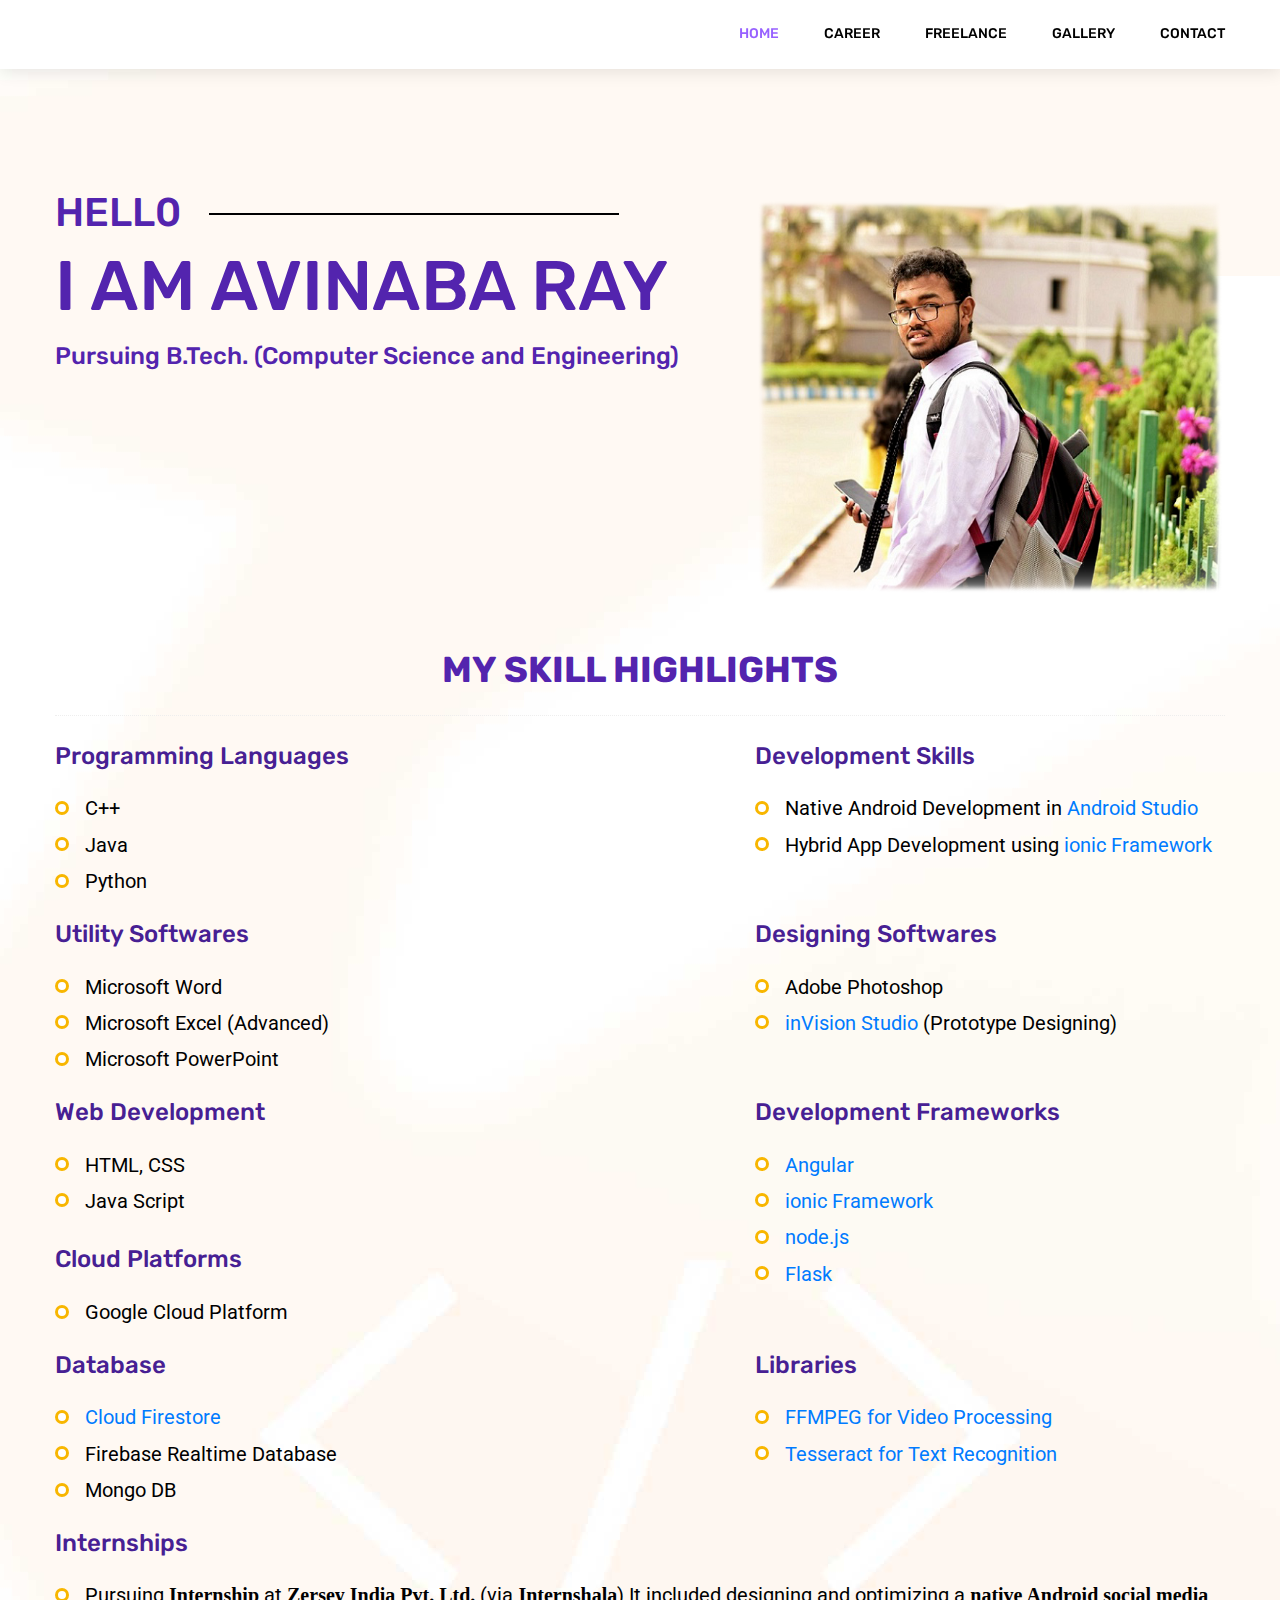
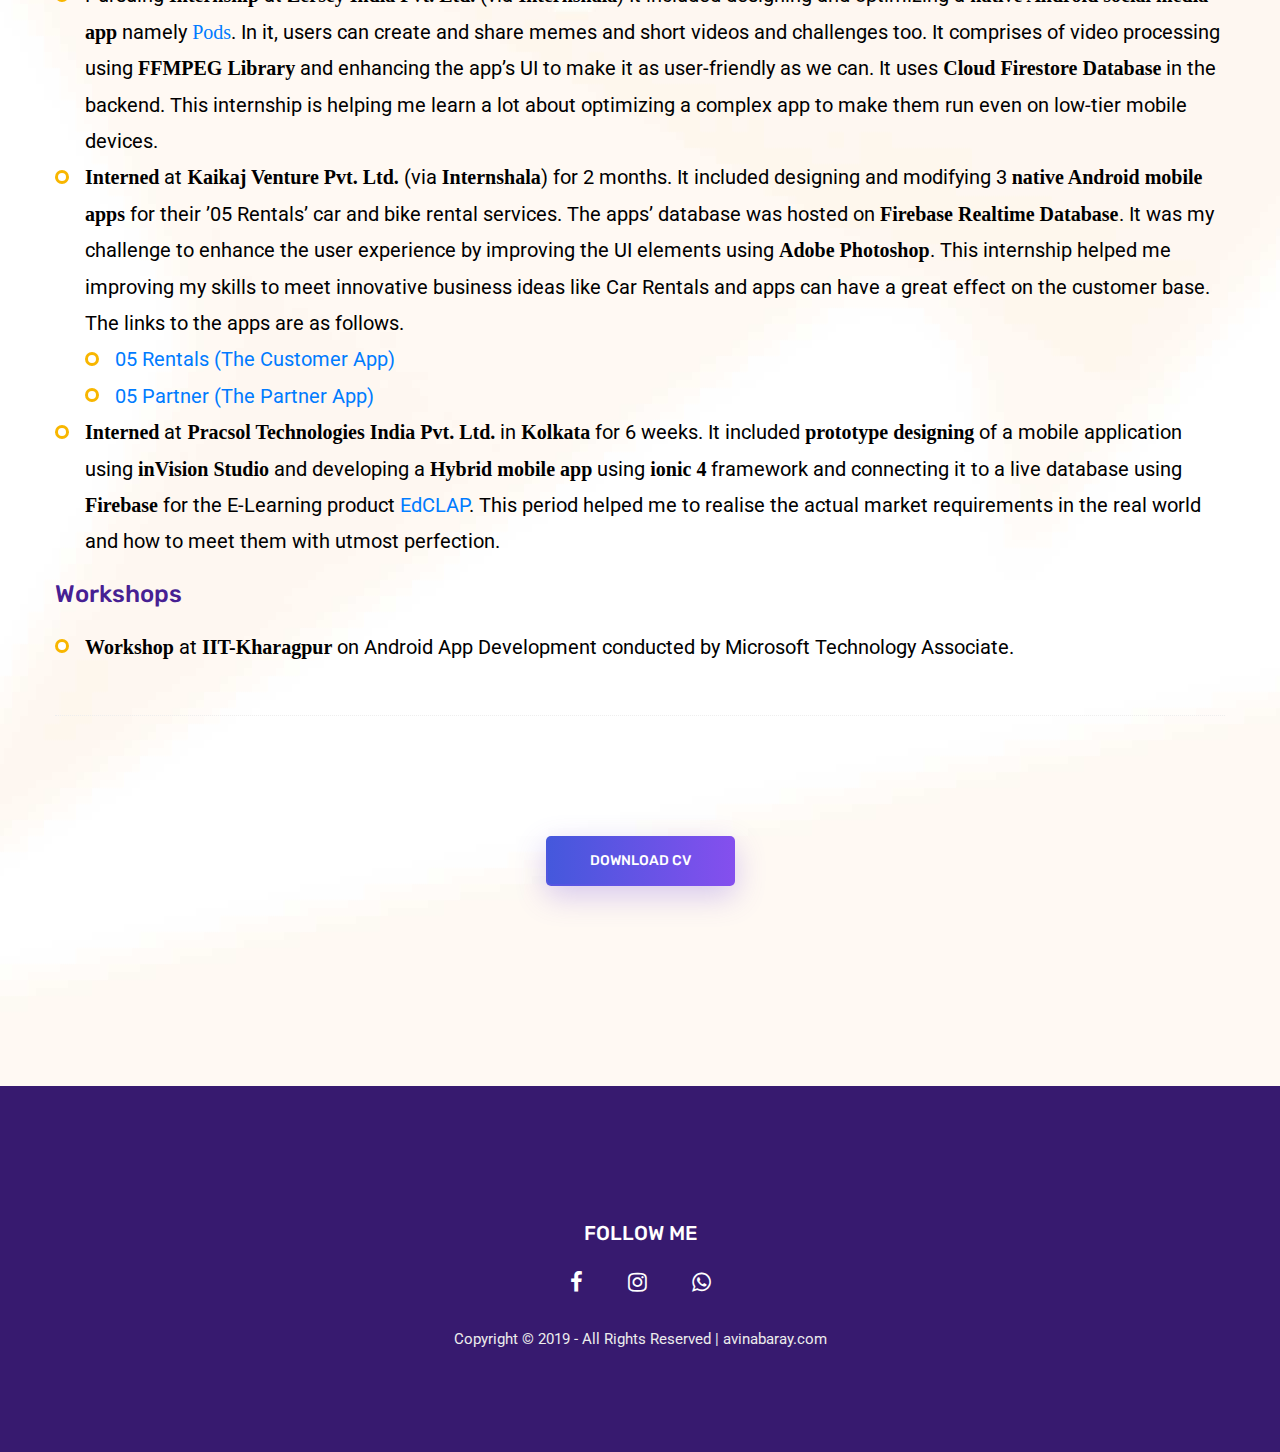
==== commit a1c18ad7: "CV updated. Index updated with SkillHighlights" ====
--- a/index.html
+++ b/index.html
@@ -1,178 +1,446 @@
 <!DOCTYPE html>
 <!-- saved from url=(0057)index.html -->
-<html lang="en"><head><meta http-equiv="Content-Type" content="text/html; charset=UTF-8">
-	<!-- Required meta tags -->
-	
-	<meta name="viewport" content="width=device-width, initial-scale=1, shrink-to-fit=no">
-	<link rel="icon" href="img/favicon.png" type="image/png">
-	<title>Avinaba Ray</title>
-	<!-- Bootstrap CSS -->
-	<link rel="stylesheet" href="css/bootstrap.css">
-	<link rel="stylesheet" href="vendors/linericon/style.css">
-	<link rel="stylesheet" href="css/font-awesome.min.css">
-	<link rel="stylesheet" href="vendors/owl-carousel/owl.carousel.min.css">
-	<link rel="stylesheet" href="css/magnific-popup.css">
-	<link rel="stylesheet" href="vendors/nice-select/css/nice-select.css">
-	<!-- main css -->
-	<link rel="stylesheet" href="css/style.css">
-<script type="text/javascript" charset="UTF-8" src="index_files/common.js.download"></script>
-<script type="text/javascript" charset="UTF-8" src="index_files/util.js.download"></script>
-<script type="text/javascript" charset="UTF-8" src="findex_files/common.js.download"></script>
-<script type="text/javascript" charset="UTF-8" src="index_files/AuthenticationService.Authenticate"></script>
-<script type="text/javascript" charset="UTF-8" src="./index_files/common.js.download"></script>
-<script type="text/javascript" charset="UTF-8" src="./index_files/util.js.download"></script>
-
-<meta name="avinaba ray" content="Hi, I'm Avinaba Ray"/>
-
-</head>
-
-<body>
-
-	<!--================ Start Header Area =================-->
-	<header class="header_area navbar_fixed">
-		<div class="main_menu">
-			<nav class="navbar navbar-expand-lg navbar-light">
-				<div class="container">
-					<!-- Brand and toggle get grouped for better mobile display -->
-					
-					<button class="navbar-toggler collapsed" type="button" data-toggle="collapse" data-target="#navbarSupportedContent" aria-controls="navbarSupportedContent" aria-expanded="false" aria-label="Toggle navigation">
-						<span class="icon-bar"></span>
-						<span class="icon-bar"></span>
-						<span class="icon-bar"></span>
-					</button>
-					<!-- Collect the nav links, forms, and other content for toggling -->
-					<div class="navbar-collapse offset collapse" id="navbarSupportedContent" style="">
-						<ul class="nav navbar-nav menu_nav justify-content-end">
-							<li class="nav-item active"><a class="nav-link" href="index.html">Home</a></li>
-
-							<li class="nav-item submenu dropdown">
-								<a href="index.html#" class="nav-link dropdown-toggle" data-toggle="dropdown" role="button" aria-haspopup="true" aria-expanded="false">Career</a>
-								<ul class="dropdown-menu">
-									<li class="nav-item"><a class="nav-link" href="academics.html">Academics</a></li>
-									<li class="nav-item"><a class="nav-link" href="skill-highlights.html">Skill Highlights</a></li>
-									<li class="nav-item"><a class="nav-link" href="achievements.html">Achievements</a></li>
-								</ul>
-							</li>
-
-							<li class="nav-item"><a class="nav-link" href="freelance.html">Freelance</a></li>
-							<li class="nav-item"><a class="nav-link" href="gallery.html">Gallery</a></li>
-							<li class="nav-item"><a class="nav-link" href="contact.html">Contact</a></li>
-						</ul>
-					</div>
-				</div>
-			</nav>
-		</div>
-	</header>
-	<!--================ End Header Area =================-->
-
-	<!--================ Start Home Banner Area =================-->
-	<section class="home_banner_area">
-		<div class="banner_inner">
-			<div class="container">
-				<div class="row">
-					<div class="col-lg-7">
-						<div class="banner_content">
-							<h3 class="text-uppercase">Hell0</h3>
-							<h1 class="text-uppercase">I am Avinaba Ray</h1>
-							<h5 class="">Pursuing B.Tech. (Computer Science and Engineering)</h5>
-							
-						</div>
-					</div>
-					<div class="col-lg-5">
-						<div class="home_right_img">
-							<img class="" src="img/banner/home-right.png" alt="">
-						</div>
-					</div>
-				</div>
-			</div>
-		</div>
-	</section>
-	<!--================ End Home Banner Area =================-->
-
-	<!--================ Start About Us Area =================-->
-	<section class="about_area section_gap" style="
+<html lang="en">
+    <head>
+        <meta http-equiv="Content-Type" content="text/html; charset=UTF-8">
+        <!-- Required meta tags -->
+
+        <meta name="viewport" content="width=device-width, initial-scale=1, shrink-to-fit=no">
+        <link rel="icon" href="img/favicon.png" type="image/png">
+        <title>Avinaba Ray</title>
+        <!-- Bootstrap CSS -->
+        <link rel="stylesheet" href="css/bootstrap.css">
+        <link rel="stylesheet" href="vendors/linericon/style.css">
+        <link rel="stylesheet" href="css/font-awesome.min.css">
+        <link rel="stylesheet" href="vendors/owl-carousel/owl.carousel.min.css">
+        <link rel="stylesheet" href="css/magnific-popup.css">
+        <link rel="stylesheet" href="vendors/nice-select/css/nice-select.css">
+        <!-- main css -->
+        <link rel="stylesheet" href="css/style.css">
+        <script type="text/javascript" charset="UTF-8" src="index_files/common.js.download"></script>
+        <script type="text/javascript" charset="UTF-8" src="index_files/util.js.download"></script>
+        <script type="text/javascript" charset="UTF-8" src="index_files/common.js.download"></script>
+        <script type="text/javascript" charset="UTF-8" src="index_files/AuthenticationService.Authenticate"></script>
+        <script type="text/javascript" charset="UTF-8" src="./index_files/common.js.download"></script>
+        <script type="text/javascript" charset="UTF-8" src="./index_files/util.js.download"></script>
+
+        <meta name="avinaba ray" content="Hi, I'm Avinaba Ray"/>
+
+    </head>
+
+    <body>
+
+        <!--================ Start Header Area =================-->
+        <header class="header_area navbar_fixed">
+            <div class="main_menu">
+                <nav class="navbar navbar-expand-lg navbar-light">
+                    <div class="container">
+                        <!-- Brand and toggle get grouped for better mobile display -->
+
+                        <button class="navbar-toggler collapsed" type="button" data-toggle="collapse"
+                                data-target="#navbarSupportedContent" aria-controls="navbarSupportedContent"
+                                aria-expanded="false" aria-label="Toggle navigation">
+                            <span class="icon-bar"></span>
+                            <span class="icon-bar"></span>
+                            <span class="icon-bar"></span>
+                        </button>
+                        <!-- Collect the nav links, forms, and other content for toggling -->
+                        <div class="navbar-collapse offset collapse" id="navbarSupportedContent" style="">
+                            <ul class="nav navbar-nav menu_nav justify-content-end">
+                                <li class="nav-item active"><a class="nav-link" href="index.html">Home</a></li>
+
+                                <li class="nav-item submenu dropdown">
+                                    <a href="index.html#" class="nav-link dropdown-toggle" data-toggle="dropdown"
+                                       role="button" aria-haspopup="true" aria-expanded="false">Career</a>
+                                    <ul class="dropdown-menu">
+                                        <li class="nav-item"><a class="nav-link" href="academics.html">Academics</a>
+                                        </li>
+<!--                                        <li class="nav-item"><a class="nav-link" href="skill-highlights.html">Skill-->
+<!--                                            Highlights</a></li>-->
+                                        <li class="nav-item"><a class="nav-link"
+                                                                href="achievements.html">Achievements</a></li>
+                                    </ul>
+                                </li>
+
+                                <li class="nav-item"><a class="nav-link" href="freelance.html">Freelance</a></li>
+                                <li class="nav-item"><a class="nav-link" href="gallery.html">Gallery</a></li>
+                                <li class="nav-item"><a class="nav-link" href="contact.html">Contact</a></li>
+                            </ul>
+                        </div>
+                    </div>
+                </nav>
+            </div>
+        </header>
+        <!--================ End Header Area =================-->
+
+        <!--================ Start Home Banner Area =================-->
+        <section class="home_banner_area">
+            <div class="banner_inner">
+                <div class="container">
+                    <div class="row">
+                        <div class="col-lg-7">
+                            <div class="banner_content">
+                                <h3 class="text-uppercase">Hell0</h3>
+                                <h1 class="text-uppercase">I am Avinaba Ray</h1>
+                                <h5 class="">Pursuing B.Tech. (Computer Science and Engineering)</h5>
+
+                            </div>
+                        </div>
+                        <div class="col-lg-5">
+                            <div class="home_right_img">
+                                <img class="" src="img/banner/home-right.png" alt="">
+                            </div>
+                        </div>
+                    </div>
+                </div>
+            </div>
+        </section>
+        <!--================ End Home Banner Area =================-->
+
+        <!--================ Start About Us Area =================-->
+        <section class="about_area section_gap" style="
     padding-bottom: 200px;
     padding-top: 50px;
 ">
-		<div class="container">
-			<div class="row justify-content-start align-items-center">
-				
-
-				<div class="offset-lg-1 col-lg-10">
-					<div class="main_title text-left">
-						<h2>let’s introduce myself</h2>
-						<p align="justify">I have been studying in various cities since childhood though I’m native to Kolkata. Among them are Kolkata, Bangalore, New Delhi, Raipur and Bhubaneswar. It was an exciting experience altogether exploring diverse cultures and making new friends throughout. All of it has taught me to meet up to the mentality of the receiver to deliver my content efficiently.</p>
-                              <p align="justify">
-                                 My parents have their largest contribution bringing me up to the present me. Although she’s too strict, but my mom has put inexpressible amounts of effort to make me stand out all through. My father is my role-model and is the only one who has pushed me up encouraging me and teaching what I enjoy, both being in the same field of Computer Science.
-                                 I try to remain calm even in the worst of the situations and have succeeded to follow myself in almost every situation I’ve come across till date. It is an immensely powerful tool, be it during my Board Examinations or handling a tension among students in college.
-                              </p>
-                              <p align="justify">
-                                 Apart from all of it, I love to Program and freelance. I have few of my Projects. My first one was A Super Market Inventory Management System written in C++. You may refer to the ‘Career -&gt; Skill Highlights’ tab for detailed information. I’m also an Active Google Local Guide and Beta Tester of Google Home Mini (Indian Version) which I was given exclusive access to, before its official launch in the Indian Subcontinent. I have also been invited to attend Google Local Guides “Connect Live 2019, California”. Creating use out of codes is my passion and I have no plans to divert it any time in the near future.
-                              </p>
-                              <p align="justify">
-                                 I like to explore underlying facts to get to its roots in any field. Some among my hobbies are Painting, Driving, Photo-Editing and of course Programming. It’s been just over an year since I got it legal to drive, but have explored almost all of Chhattisgarh and parts of Odisha and Madhya Pradesh with my family, driving.
-                              </p>
-                        <a class="primary_btn" href="CV.pdf" target="_blank"><span>Download CV</span></a>
-					</div>
-				</div>
-			</div>
-		</div>
-	</section>
-	<!--================ End About Us Area =================-->
-
-	<!--================Footer Area =================-->
-	<footer class="footer_area" style="
+
+            <div class="container">
+                <div class="row justify-content-start align-items-center">
+
+
+                    <div class="offset-lg-1 col-lg-10" style="height: 70px;">
+                        <div class="main_title text-left">
+                            <h2>My Skill Highlights</h2>
+                        </div>
+                    </div>
+                </div>
+            </div>
+
+            <div class="container" style="">
+                <div class="section-top-border" style="padding-top: 0px;">
+                    <br>
+                    <div class="row">
+                        <div class="col-lg-7 col-sm-6 typo-sec">
+                            <h3 class="mb-20 title_color">Programming Languages</h3>
+                            <div class="">
+                                <ul class="unordered-list">
+                                    <li>C++</li>
+                                    <li>Java</li>
+                                    <li>Python</li>
+                                </ul>
+                            </div>
+                        </div>
+                        <div class="col-lg-5 col-sm-6 mt-sm-30 typo-sec">
+                            <h3 class="mb-20 title_color">Development Skills</h3>
+                            <div class="">
+                                <ul class="unordered-list">
+                                    <li>Native Android Development in <a href="https://developer.android.com/studio"
+                                                                         target="_blank">Android Studio</a></li>
+                                    <li>Hybrid App Development using <a href="https://ionicframework.com/"
+                                                                        target="_blank">ionic Framework</a></li>
+                                </ul>
+                            </div>
+                        </div>
+
+                    </div>
+
+                    <div class="row" style="padding-top: 0px;">
+                        <div class="col-lg-7 col-sm-6 typo-sec" style="padding-top: 20px;">
+                            <h3 class="mb-20 title_color">Utility Softwares</h3>
+                            <div class="">
+                                <ul class="unordered-list">
+                                    <li>Microsoft Word</li>
+                                    <li>Microsoft Excel (Advanced)</li>
+                                    <li>Microsoft PowerPoint</li>
+
+
+                                </ul>
+                            </div>
+                        </div>
+                        <!--<div class="col-lg-5 col-sm-6 mt-sm-30 typo-sec" style="    padding-top: 20px;">
+                            <h3 class="mb-20 title_color">Web Development</h3>
+                            <div class="">
+                                <ul class="unordered-list">
+                                    <li>HTML</li>
+                                    <li>CSS</li>
+                                    <li>Java Script</li>
+                                    <li>XML</li>
+                                    <li>JSON</li>
+
+
+                                </ul>
+                            </div>
+                        </div>-->
+                        <div class="col-lg-5 col-sm-6 mt-sm-30 typo-sec" style="    padding-top: 20px;">
+                            <h3 class="mb-20 title_color">Designing Softwares</h3>
+                            <div class="">
+                                <ul class="unordered-list">
+                                    <li>Adobe Photoshop</li>
+                                    <li><a href="https://www.invisionapp.com/" target="_blank">inVision Studio</a>
+                                        (Prototype Designing)
+                                    </li>
+                                </ul>
+                            </div>
+                        </div>
+
+
+                        <!--<div class="col-lg-5 col-sm-6 mt-sm-30 typo-sec" style="    padding-top: 20px;">
+                            <h3 class="mb-20 title_color">Development Frameworks</h3>
+                            <div class="">
+                                <ul class="unordered-list">
+                                    <li>ionic</li>
+
+
+                                </ul>
+                            </div>
+                        </div>-->
+                    </div>
+
+                    <div class="row" style="padding-top: 0px;">
+                        <div class="col-lg-7 col-sm-6 typo-sec" style="padding-top: 20px;">
+                            <h3 class="mb-20 title_color">Web Development</h3>
+                            <div class="">
+                                <ul class="unordered-list">
+                                    <li>HTML, CSS</li>
+                                    <li>Java Script</li>
+                                </ul>
+                            </div>
+                            <br>
+                            <h3 class="mb-20 title_color">Cloud Platforms</h3>
+                            <div class="">
+                                <ul class="unordered-list">
+                                    <li>Google Cloud Platform</li>
+                                </ul>
+                            </div>
+                        </div>
+                        <div class="col-lg-5 col-sm-6 mt-sm-30 typo-sec" style="    padding-top: 20px;">
+                            <h3 class="mb-20 title_color">Development Frameworks</h3>
+                            <div class="">
+                                <ul class="unordered-list">
+                                    <li><a href="https://angular.io/" target="_blank">Angular</a></li>
+                                    <li><a href="https://ionicframework.com/" target="_blank">ionic Framework</a></li>
+                                    <li><a href="https://nodejs.org/en/" target="_blank">node.js</a></li>
+                                    <li><a href="https://flask.palletsprojects.com/en/1.1.x/" target="_blank">Flask</a>
+                                    </li>
+                                </ul>
+                            </div>
+                        </div>
+                    </div>
+
+                    <div class="row" style="padding-top: 0px;">
+                        <div class="col-lg-7 col-sm-6 typo-sec" style="padding-top: 20px;">
+                            <h3 class="mb-20 title_color">Database</h3>
+                            <div class="">
+                                <ul class="unordered-list">
+                                    <li>
+                                        <a href=https://firebase.google.com/docs/firestore
+                                           target="_blank">Cloud Firestore
+                                        </a>
+                                    </li>
+                                    <li>Firebase Realtime Database</li>
+                                    <li>Mongo DB</li>
+                                </ul>
+                            </div>
+                        </div>
+                        <div class="col-lg-5 col-sm-6 mt-sm-30 typo-sec" style="    padding-top: 20px;">
+                            <h3 class="mb-20 title_color">Libraries</h3>
+                            <div class="">
+                                <ul class="unordered-list">
+                                    <li><a href="https://ffmpeg.org/" target="_blank">FFMPEG for Video Processing</a>
+                                    </li>
+                                    <li><a href="https://github.com/tesseract-ocr/tessdoc" target="_blank">Tesseract for
+                                        Text Recognition</a></li>
+                                </ul>
+                            </div>
+                        </div>
+                    </div>
+
+                    <div class="row" style="padding-top: 0px;">
+                        <div class="typo-sec" style="padding-top: 20px; padding-left: 15px; padding-right: 15px">
+                            <h3 class="mb-20 title_color">Internships</h3>
+                            <div class="">
+                                <ul class="unordered-list">
+                                    <li>
+                                        Pursuing
+                                        <b class="bold_words"> Internship </b>
+                                        at
+                                        <b class="bold_words">Zersey India Pvt. Ltd. </b>
+                                        (via
+                                        <b class="bold_words"> Internshala</b>)
+                                        It included designing and optimizing a
+                                        <b class="bold_words">native Android social media app </b>
+                                        namely
+                                        <a href="https://play.google.com/store/apps/details?id=com.podium.app"
+                                           target="_blank" class="bold_words"> Pods</a>.
+                                        In it, users can create and share memes and short videos and challenges too.
+                                        It comprises of video processing using
+                                        <b class="bold_words"> FFMPEG Library </b>
+                                        and enhancing the app’s UI to make it as user-friendly as we can. It uses
+                                        <b class="bold_words"> Cloud Firestore Database </b>
+                                        in the backend. This internship is helping me learn a lot about optimizing a
+                                        complex app to make them run even on low-tier mobile devices.
+                                    </li>
+
+                                    <li>
+                                        <b class="bold_words"> Interned </b>
+                                        at
+                                        <b class="bold_words"> Kaikaj Venture Pvt. Ltd. </b>
+                                        (via
+                                        <b class="bold_words">Internshala</b>)
+                                        for 2 months. It included designing and modifying 3
+                                        <b class="bold_words"> native Android mobile apps </b>
+                                        for their ’05 Rentals’ car and bike rental services.
+                                        The apps’ database was hosted on
+                                        <b class="bold_words"> Firebase Realtime Database</b>.
+                                        It was my challenge to enhance the user experience by improving the UI elements
+                                        using
+                                        <b class="bold_words"> Adobe Photoshop</b>.
+                                        This internship helped me improving my skills to meet innovative
+                                        business ideas like Car Rentals and apps can have a great effect on the customer
+                                        base. The links to the apps are as follows.
+
+                                        <ul class="unordered-list">
+                                            <li>
+                                                <a href="https://play.google.com/store/apps/details?id=com.kaikajventures.Rental05.thecustomersapp"
+                                                   target="_blank"> 05 Rentals (The Customer App) </a>
+                                            </li>
+                                            <li>
+                                                <a href="https://play.google.com/store/apps/details?id=com.kaikajventures.rental05.thevendorsapp"
+                                                   target="_blank"> 05 Partner (The Partner App) </a>
+                                            </li>
+                                        </ul>
+
+                                    </li>
+
+                                    <!--li><b class="bold_words">Hackathon-2018</b> conducted by Institute of Technical Education and Research, Bhubaneswar</li-->
+                                    <li>
+                                        <b class="bold_words">Interned</b>
+                                        at
+                                        <b class="bold_words">Pracsol Technologies India Pvt. Ltd.</b>
+                                        in
+                                        <b class="bold_words"> Kolkata </b>
+                                        for 6 weeks. It included
+                                        <b class="bold_words"> prototype designing </b>
+                                        of a mobile application using
+                                        <b class="bold_words">inVision Studio</b>
+                                        and developing a
+                                        <b class="bold_words"> Hybrid mobile app </b>
+                                        using
+                                        <b class="bold_words">ionic 4</b>
+                                        framework and connecting it to a live database using
+                                        <b class="bold_words">Firebase</b>
+                                        for the E-Learning product
+                                        <a href="http://edclap.com/"> EdCLAP</a>.
+                                        This period helped me to realise the actual market requirements
+                                        in the real world and how to meet them with utmost perfection.
+                                    </li>
+                                </ul>
+                            </div>
+                        </div>
+                    </div>
+                    <div class="row" style="padding-top: 0px;">
+                        <div class="typo-sec" style="padding-top: 20px; padding-left: 15px; padding-right: 15px">
+                            <h3 class="mb-20 title_color">Workshops</h3>
+                            <div class="">
+                                <ul class="unordered-list">
+                                    <li>
+                                        <b class="bold_words">Workshop</b>
+                                        at
+                                        <b class="bold_words">IIT-Kharagpur</b>
+                                        on Android App Development conducted by Microsoft Technology Associate.
+                                    </li>
+                                </ul>
+                            </div>
+                        </div>
+                    </div>
+                </div>
+
+                <div class="section-top-border">
+
+                </div>
+
+            </div>
+
+            <div class="container">
+                <div class="row justify-content-start align-items-center">
+
+
+                    <div class="offset-lg-1 col-lg-10">
+                        <div class="main_title text-left">
+                            <!--						<h2>let’s introduce myself</h2>-->
+                            <!--						<p align="justify">I have been studying in various cities since childhood though I’m native to Kolkata. Among them are Kolkata, Bangalore, New Delhi, Raipur and Bhubaneswar. It was an exciting experience altogether exploring diverse cultures and making new friends throughout. All of it has taught me to meet up to the mentality of the receiver to deliver my content efficiently.</p>-->
+                            <!--                              <p align="justify">-->
+                            <!--                                 My parents have their largest contribution bringing me up to the present me. Although she’s too strict, but my mom has put inexpressible amounts of effort to make me stand out all through. My father is my role-model and is the only one who has pushed me up encouraging me and teaching what I enjoy, both being in the same field of Computer Science.-->
+                            <!--                                 I try to remain calm even in the worst of the situations and have succeeded to follow myself in almost every situation I’ve come across till date. It is an immensely powerful tool, be it during my Board Examinations or handling a tension among students in college.-->
+                            <!--                              </p>-->
+                            <!--                              <p align="justify">-->
+                            <!--                                 Apart from all of it, I love to Program and freelance. I have few of my Projects. My first one was A Super Market Inventory Management System written in C++. You may refer to the ‘Career -&gt; Skill Highlights’ tab for detailed information. I’m also an Active Google Local Guide and Beta Tester of Google Home Mini (Indian Version) which I was given exclusive access to, before its official launch in the Indian Subcontinent. I have also been invited to attend Google Local Guides “Connect Live 2019, California”. Creating use out of codes is my passion and I have no plans to divert it any time in the near future.-->
+                            <!--                              </p>-->
+                            <!--                              <p align="justify">-->
+                            <!--                                 I like to explore underlying facts to get to its roots in any field. Some among my hobbies are Painting, Driving, Photo-Editing and of course Programming. It’s been just over an year since I got it legal to drive, but have explored almost all of Chhattisgarh and parts of Odisha and Madhya Pradesh with my family, driving.-->
+                            <!--                              </p>-->
+
+
+                            <a class="primary_btn" href="CV_23-Feb-2020.pdf" target="_blank"><span>Download CV</span></a>
+                        </div>
+                    </div>
+                </div>
+            </div>
+        </section>
+        <!--================ End About Us Area =================-->
+
+        <!--================Footer Area =================-->
+        <footer class="footer_area" style="
     padding-top: 0px
     padding-bottom: 100px;
     padding-bottom: 100px;
     padding-top: 0px;
 ">
-		<div class="container">
-			<div class="row justify-content-center">
-				<div class="col-lg-12">
-					<div class="footer_top flex-column">
-						<div class="footer_logo">
-							
-							<h4>Follow Me</h4>
-						</div>
-						<div class="footer_social">
-							<a href="https://www.facebook.com/avinaba.ray" target="_blank"><i class="fa fa-facebook" style="color:white"></i></a>
-							<a href="https://www.instagram.com/avinabaray?r=nametag" target="_blank"><i class="fa fa-instagram" style="color:white"></i></a>
-							<a href="https://api.whatsapp.com/send?phone=917067534900&amp;text=Hi,%20I%20visited%20your%20Website.%20I%20want%20to%20get%20in%20touch%20with%20you." target="_blank"><i class="fa fa-whatsapp" style="color:white"></i></a>
-						</div>
-					</div>
-				</div>
-			</div>
-			<div class="row footer_bottom justify-content-center">
-				<p class="col-lg-8 col-sm-12 footer-text">
-					
-Copyright © 2019 - All Rights Reserved | avinabaray.com</p>
-			</div>
-		</div>
-	</footer>
-	<!--================End Footer Area =================-->
-
-	<!-- Optional JavaScript -->
-	<!-- jQuery first, then Popper.js, then Bootstrap JS -->
-	<script src="js/jquery-3.2.1.min.js"></script>
-	<script src="js/popper.js"></script>
-	<script src="js/bootstrap.min.js"></script>
-	<script src="js/stellar.js"></script>
-	<script src="js/jquery.magnific-popup.min.js"></script>
-	<script src="fvendors/nice-select/js/jquery.nice-select.min.js"></script>
-	<script src="vendors/isotope/imagesloaded.pkgd.min.js"></script>
-	<script src="vendors/isotope/isotope-min.js"></script>
-	<script src="vendors/owl-carousel/owl.carousel.min.js"></script>
-	<script src="js/jquery.ajaxchimp.min.js"></script>
-	<script src="fjs/mail-script.js"></script>
-	<!--gmaps Js-->
-	<script src="index_files/js"></script>
-	<script src="js/gmaps.min.js"></script>
-	<script src="js/theme.js"></script>
-
-
-
-
-
-
-</body></html>
+            <div class="container">
+                <div class="row justify-content-center">
+                    <div class="col-lg-12">
+                        <div class="footer_top flex-column">
+                            <div class="footer_logo">
+
+                                <h4>Follow Me</h4>
+                            </div>
+                            <div class="footer_social">
+                                <a href="https://www.facebook.com/avinaba.ray" target="_blank"><i class="fa fa-facebook"
+                                                                                                  style="color:white"></i></a>
+                                <a href="https://www.instagram.com/avinabaray?r=nametag" target="_blank"><i
+                                        class="fa fa-instagram" style="color:white"></i></a>
+                                <a href="https://api.whatsapp.com/send?phone=917067534900&amp;text=Hi,%20I%20visited%20your%20Website.%20I%20want%20to%20get%20in%20touch%20with%20you."
+                                   target="_blank"><i class="fa fa-whatsapp" style="color:white"></i></a>
+                            </div>
+                        </div>
+                    </div>
+                </div>
+                <div class="row footer_bottom justify-content-center">
+                    <p class="col-lg-8 col-sm-12 footer-text">
+
+                        Copyright © 2019 - All Rights Reserved | avinabaray.com</p>
+                </div>
+            </div>
+        </footer>
+        <!--================End Footer Area =================-->
+
+        <!-- Optional JavaScript -->
+        <!-- jQuery first, then Popper.js, then Bootstrap JS -->
+        <script src="js/jquery-3.2.1.min.js"></script>
+        <script src="js/popper.js"></script>
+        <script src="js/bootstrap.min.js"></script>
+        <script src="js/stellar.js"></script>
+        <script src="js/jquery.magnific-popup.min.js"></script>
+        <script src="vendors/nice-select/js/jquery.nice-select.min.js"></script>
+        <script src="vendors/isotope/imagesloaded.pkgd.min.js"></script>
+        <script src="vendors/isotope/isotope-min.js"></script>
+        <script src="vendors/owl-carousel/owl.carousel.min.js"></script>
+        <script src="js/jquery.ajaxchimp.min.js"></script>
+        <script src="js/mail-script.js"></script>
+        <!--gmaps Js-->
+        <script src="index_files/js"></script>
+        <script src="js/gmaps.min.js"></script>
+        <script src="js/theme.js"></script>
+
+
+    </body>
+</html>
--- a/css/style.css
+++ b/css/style.css
@@ -28,7 +28,7 @@
 
 /*----------------------Custom Font for Bold Words START--------------------*/
 .bold_words{
-  font-family:cursive
+  font-family: 'Parisienne', cursive;
 }
 /*----------------------Custom Font for Bold Words END----------------------*/
 
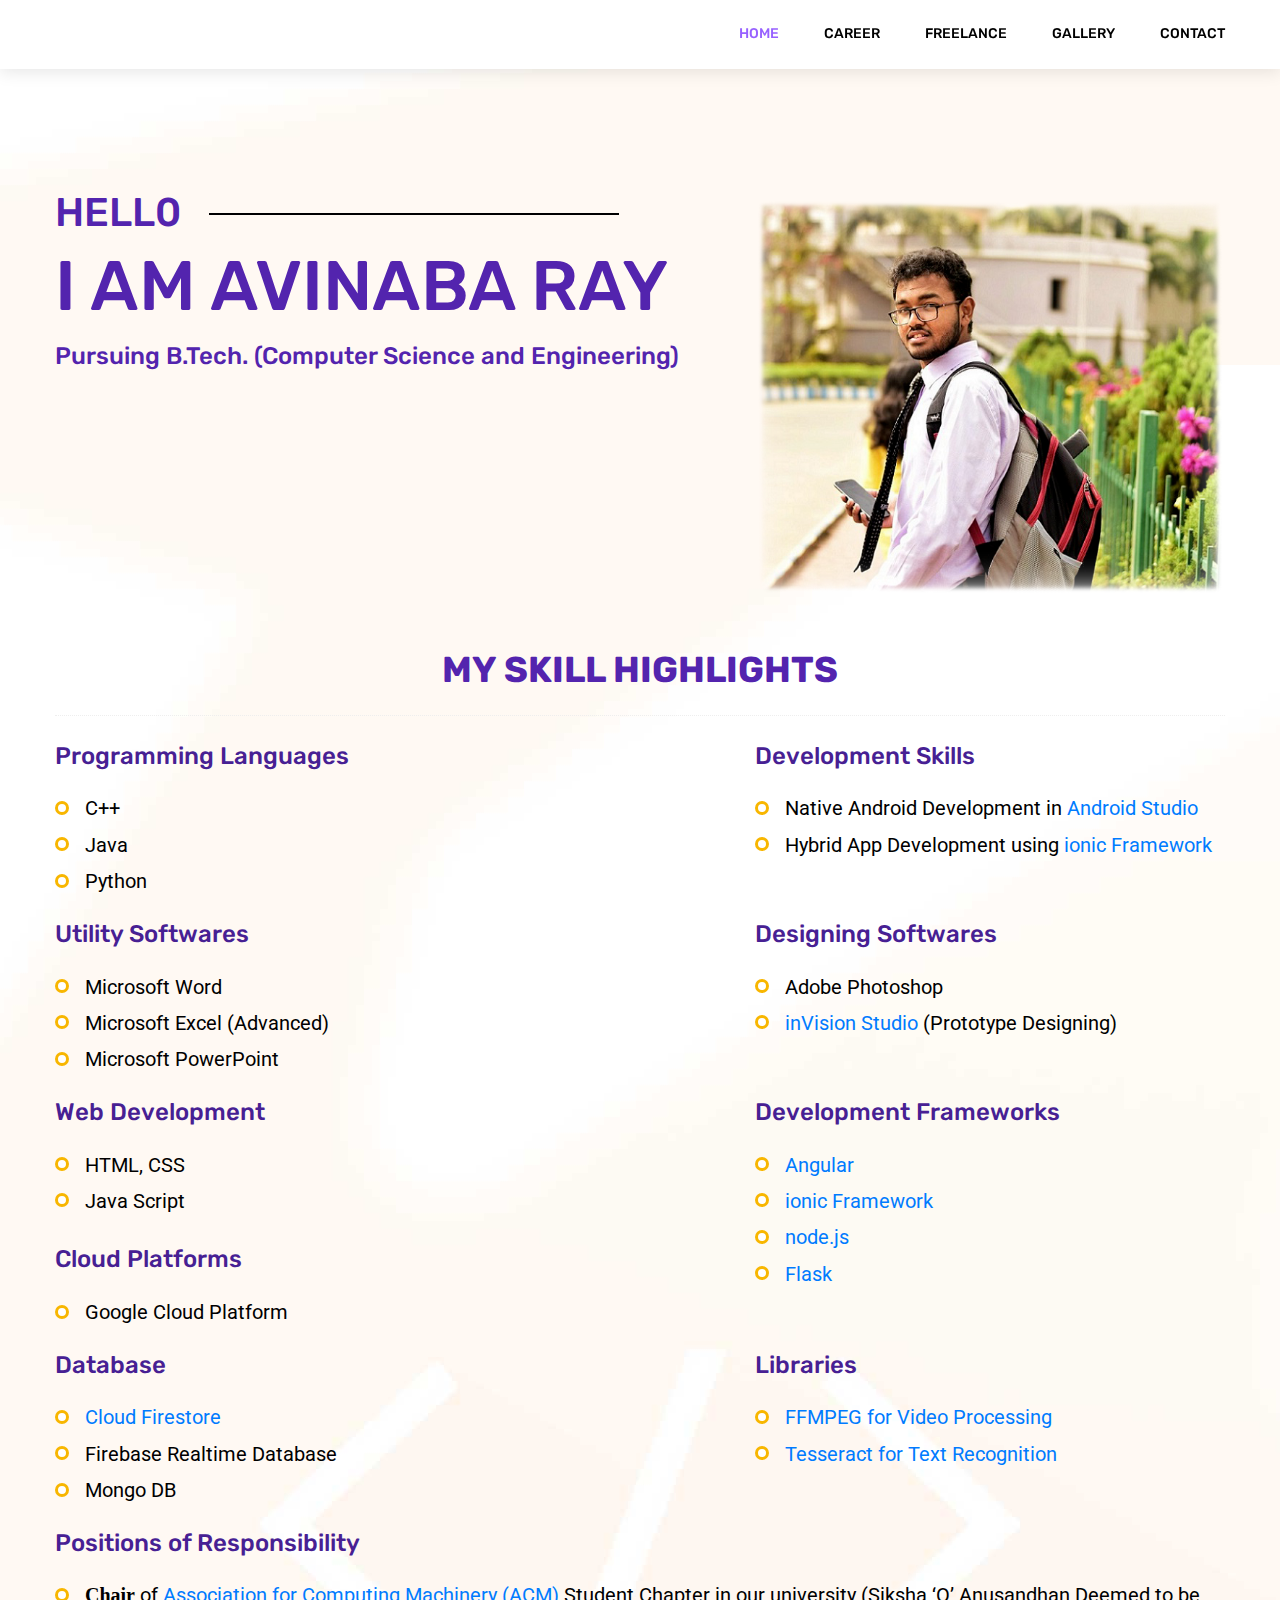
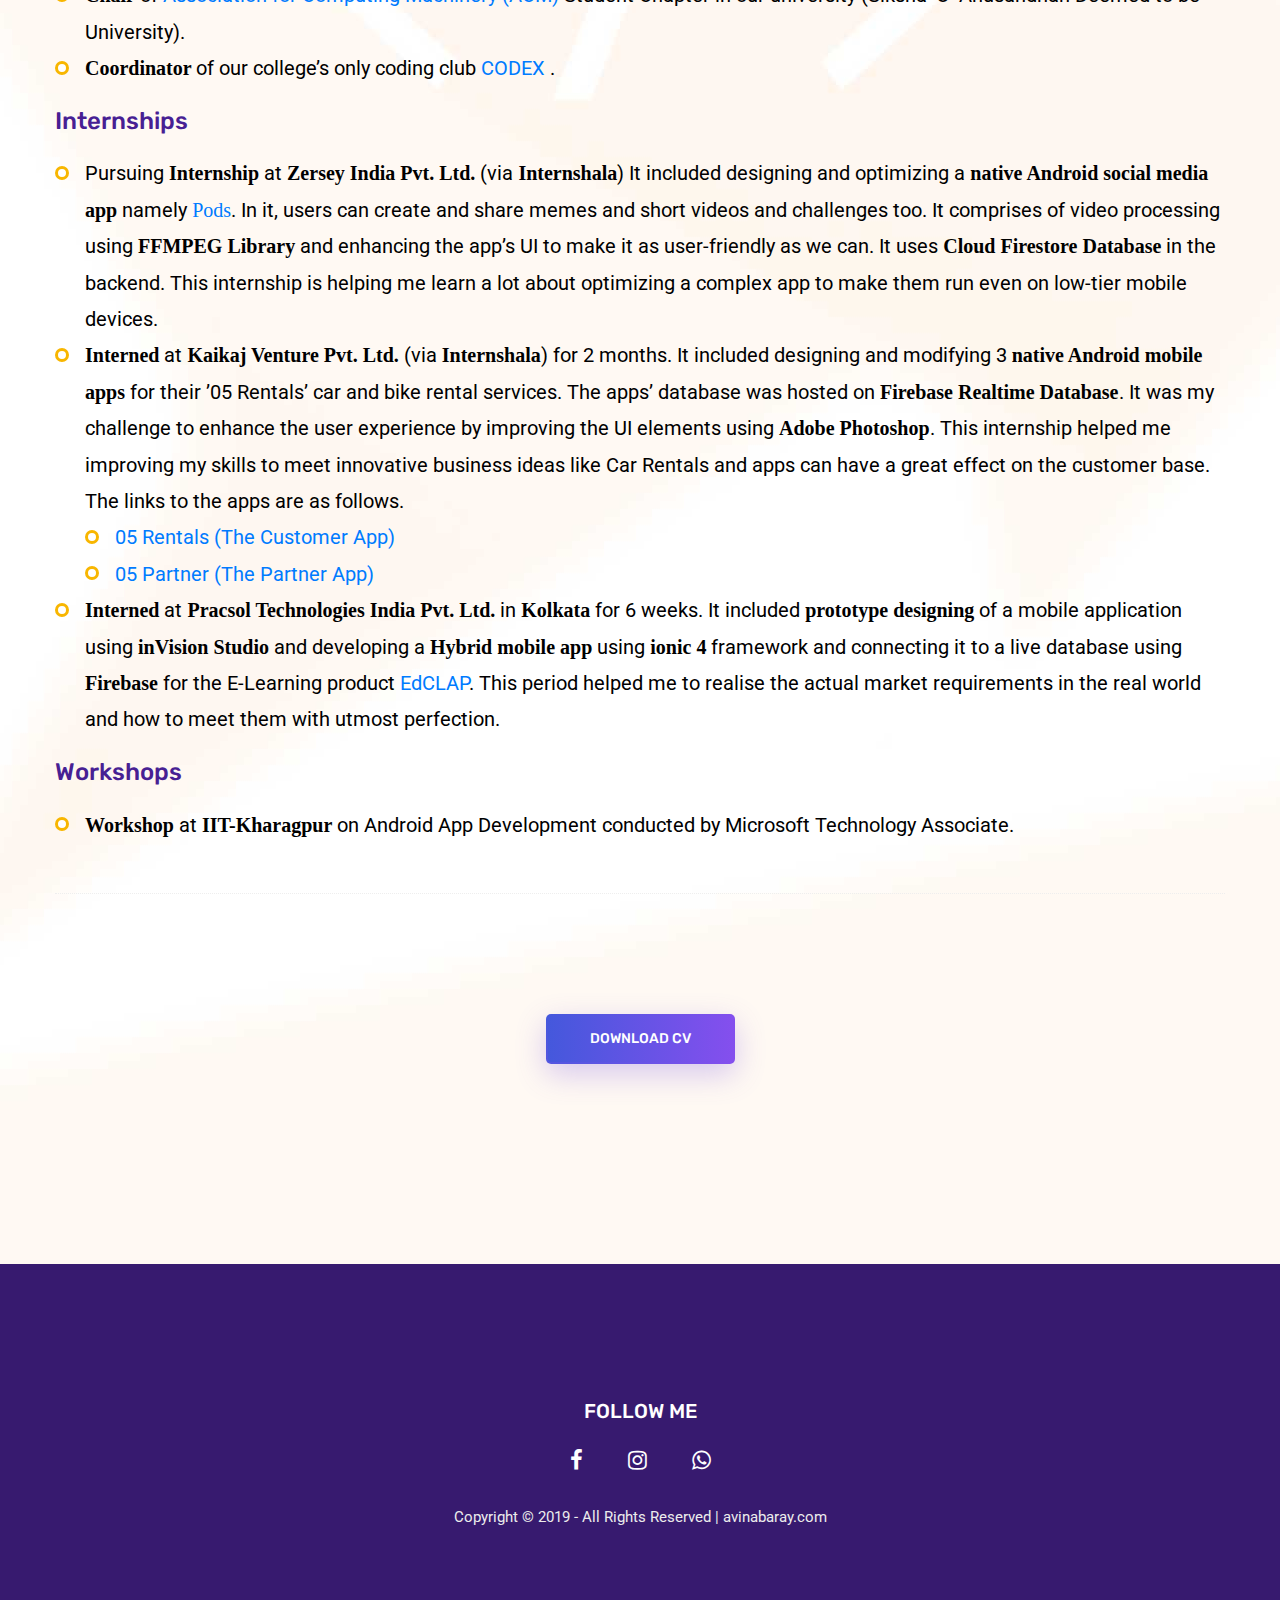
==== commit bd1e9563: "CV Updated. Positions of Responsibility updated in Index" ====
--- a/index.html
+++ b/index.html
@@ -55,8 +55,8 @@
                                     <ul class="dropdown-menu">
                                         <li class="nav-item"><a class="nav-link" href="academics.html">Academics</a>
                                         </li>
-<!--                                        <li class="nav-item"><a class="nav-link" href="skill-highlights.html">Skill-->
-<!--                                            Highlights</a></li>-->
+                                        <!--                                        <li class="nav-item"><a class="nav-link" href="skill-highlights.html">Skill-->
+                                        <!--                                            Highlights</a></li>-->
                                         <li class="nav-item"><a class="nav-link"
                                                                 href="achievements.html">Achievements</a></li>
                                     </ul>
@@ -249,6 +249,35 @@
                                     </li>
                                     <li><a href="https://github.com/tesseract-ocr/tessdoc" target="_blank">Tesseract for
                                         Text Recognition</a></li>
+                                </ul>
+                            </div>
+                        </div>
+                    </div>
+
+                    <div class="row" style="padding-top: 0px;">
+                        <div class="typo-sec" style="padding-top: 20px; padding-left: 15px; padding-right: 15px">
+                            <h3 class="mb-20 title_color">Positions of Responsibility</h3>
+                            <div class="">
+                                <ul class="unordered-list">
+                                    <li>
+                                        <b class="bold_words"> Chair </b>
+                                        of
+                                        <a href="https://www.acm.org/chapters/find-a-chapter" target="_blank">
+                                            Association for Computing Machinery (ACM)
+                                        </a>
+                                        Student Chapter in our university (Siksha ‘O’ Anusandhan Deemed to be
+                                        University).
+                                    </li>
+                                    <li>
+                                        <b class="bold_words">
+                                            Coordinator
+                                        </b>
+                                        of our college’s only coding club
+                                        <a href="https://github.com/codex-iter" target="_blank">
+                                            CODEX
+                                        </a>.
+                                    </li>
+
                                 </ul>
                             </div>
                         </div>
@@ -337,6 +366,7 @@
                             </div>
                         </div>
                     </div>
+
                     <div class="row" style="padding-top: 0px;">
                         <div class="typo-sec" style="padding-top: 20px; padding-left: 15px; padding-right: 15px">
                             <h3 class="mb-20 title_color">Workshops</h3>
@@ -380,7 +410,8 @@
                             <!--                              </p>-->
 
 
-                            <a class="primary_btn" href="CV_23-Feb-2020.pdf" target="_blank"><span>Download CV</span></a>
+                            <a class="primary_btn" href="CV_23-Feb-2020.pdf"
+                               target="_blank"><span>Download CV</span></a>
                         </div>
                     </div>
                 </div>
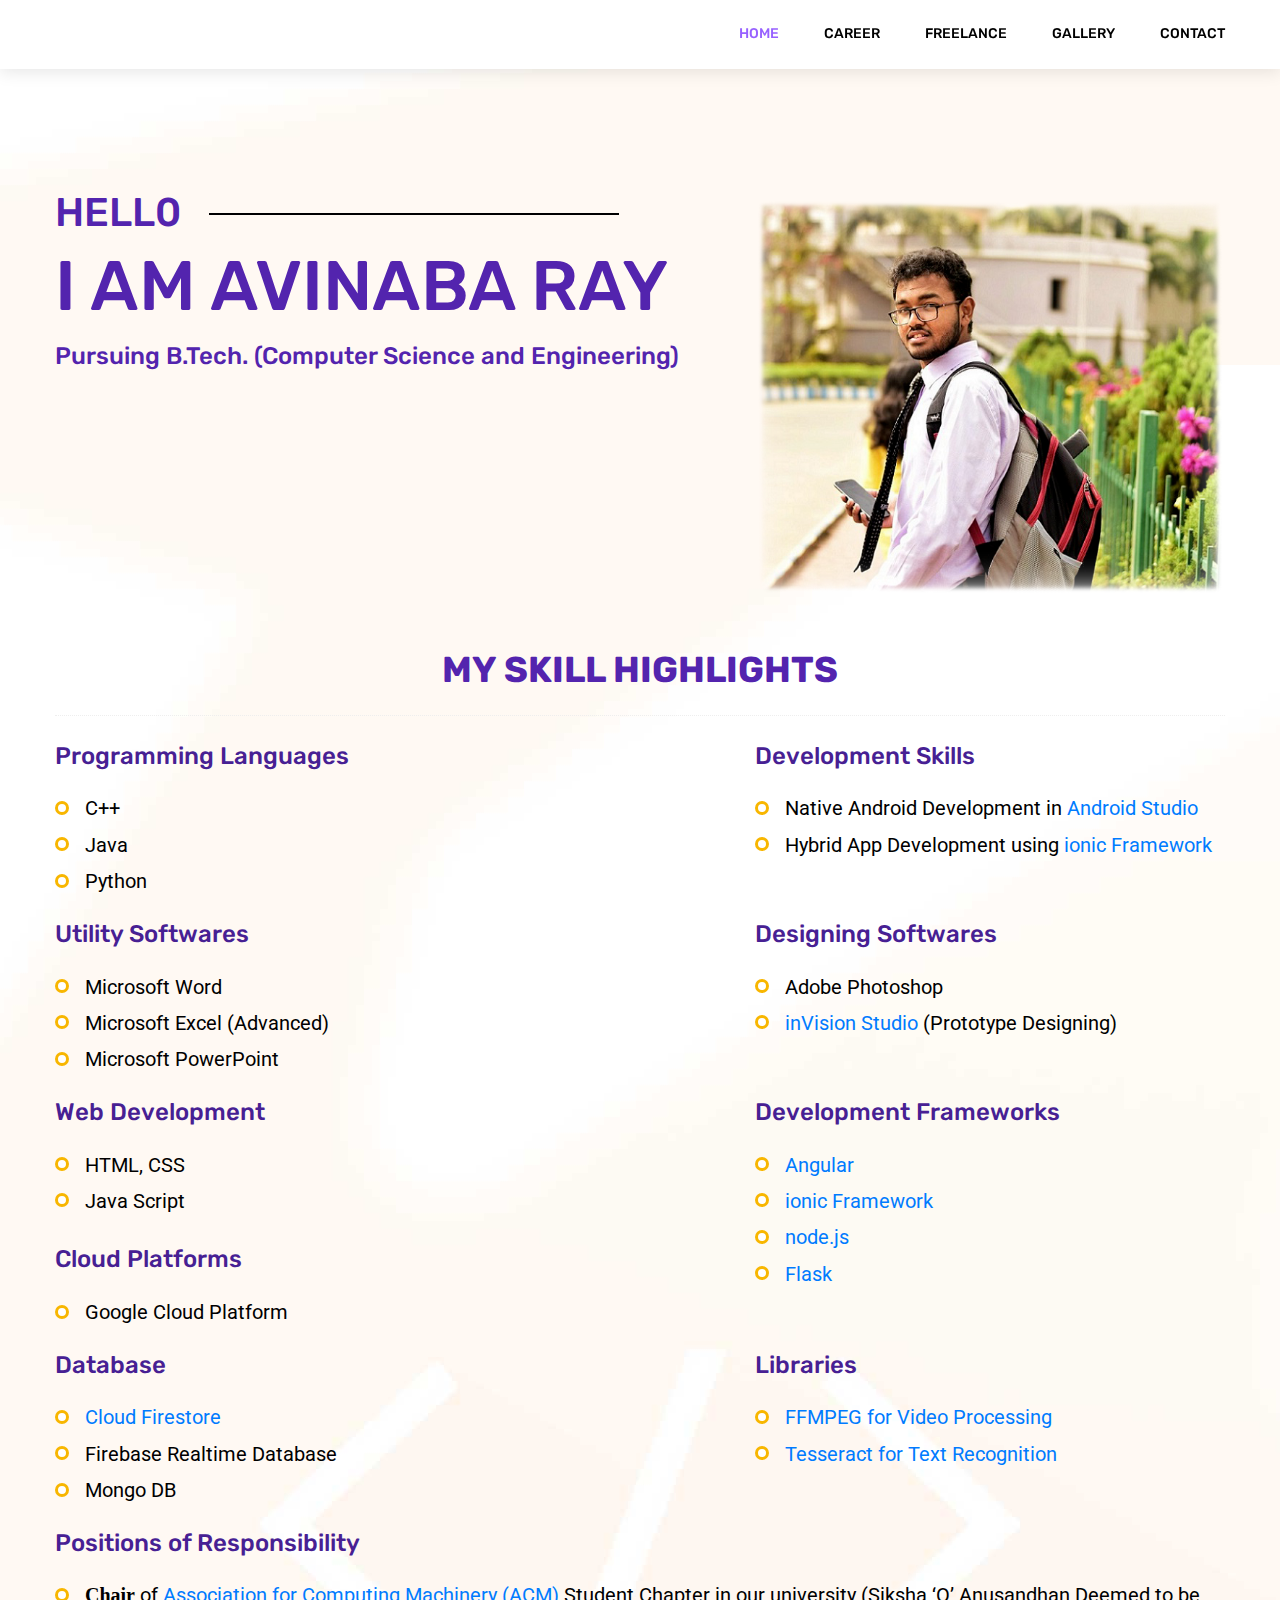
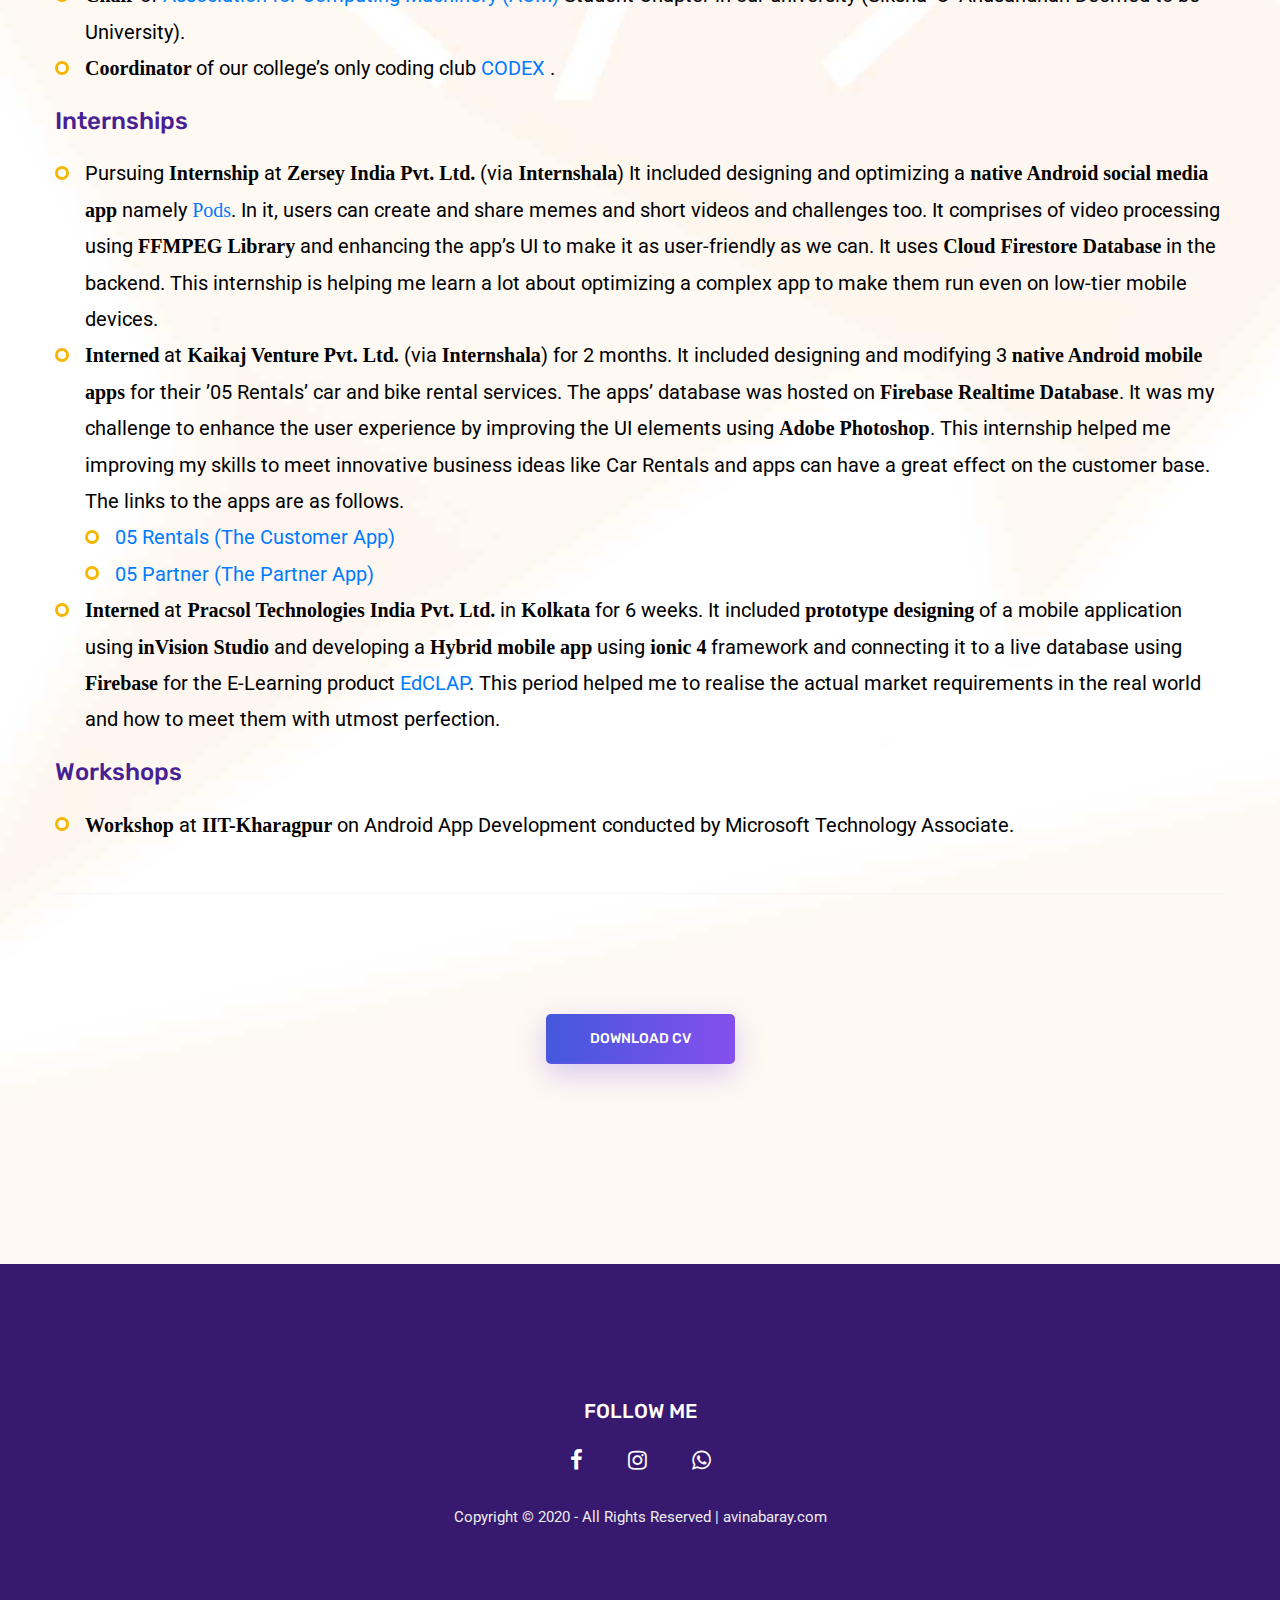
==== commit 825e0207: "Copyright updated 2019 -> 2020" ====
--- a/index.html
+++ b/index.html
@@ -448,7 +448,7 @@
                 <div class="row footer_bottom justify-content-center">
                     <p class="col-lg-8 col-sm-12 footer-text">
 
-                        Copyright © 2019 - All Rights Reserved | avinabaray.com</p>
+                        Copyright © 2020 - All Rights Reserved | avinabaray.com</p>
                 </div>
             </div>
         </footer>
